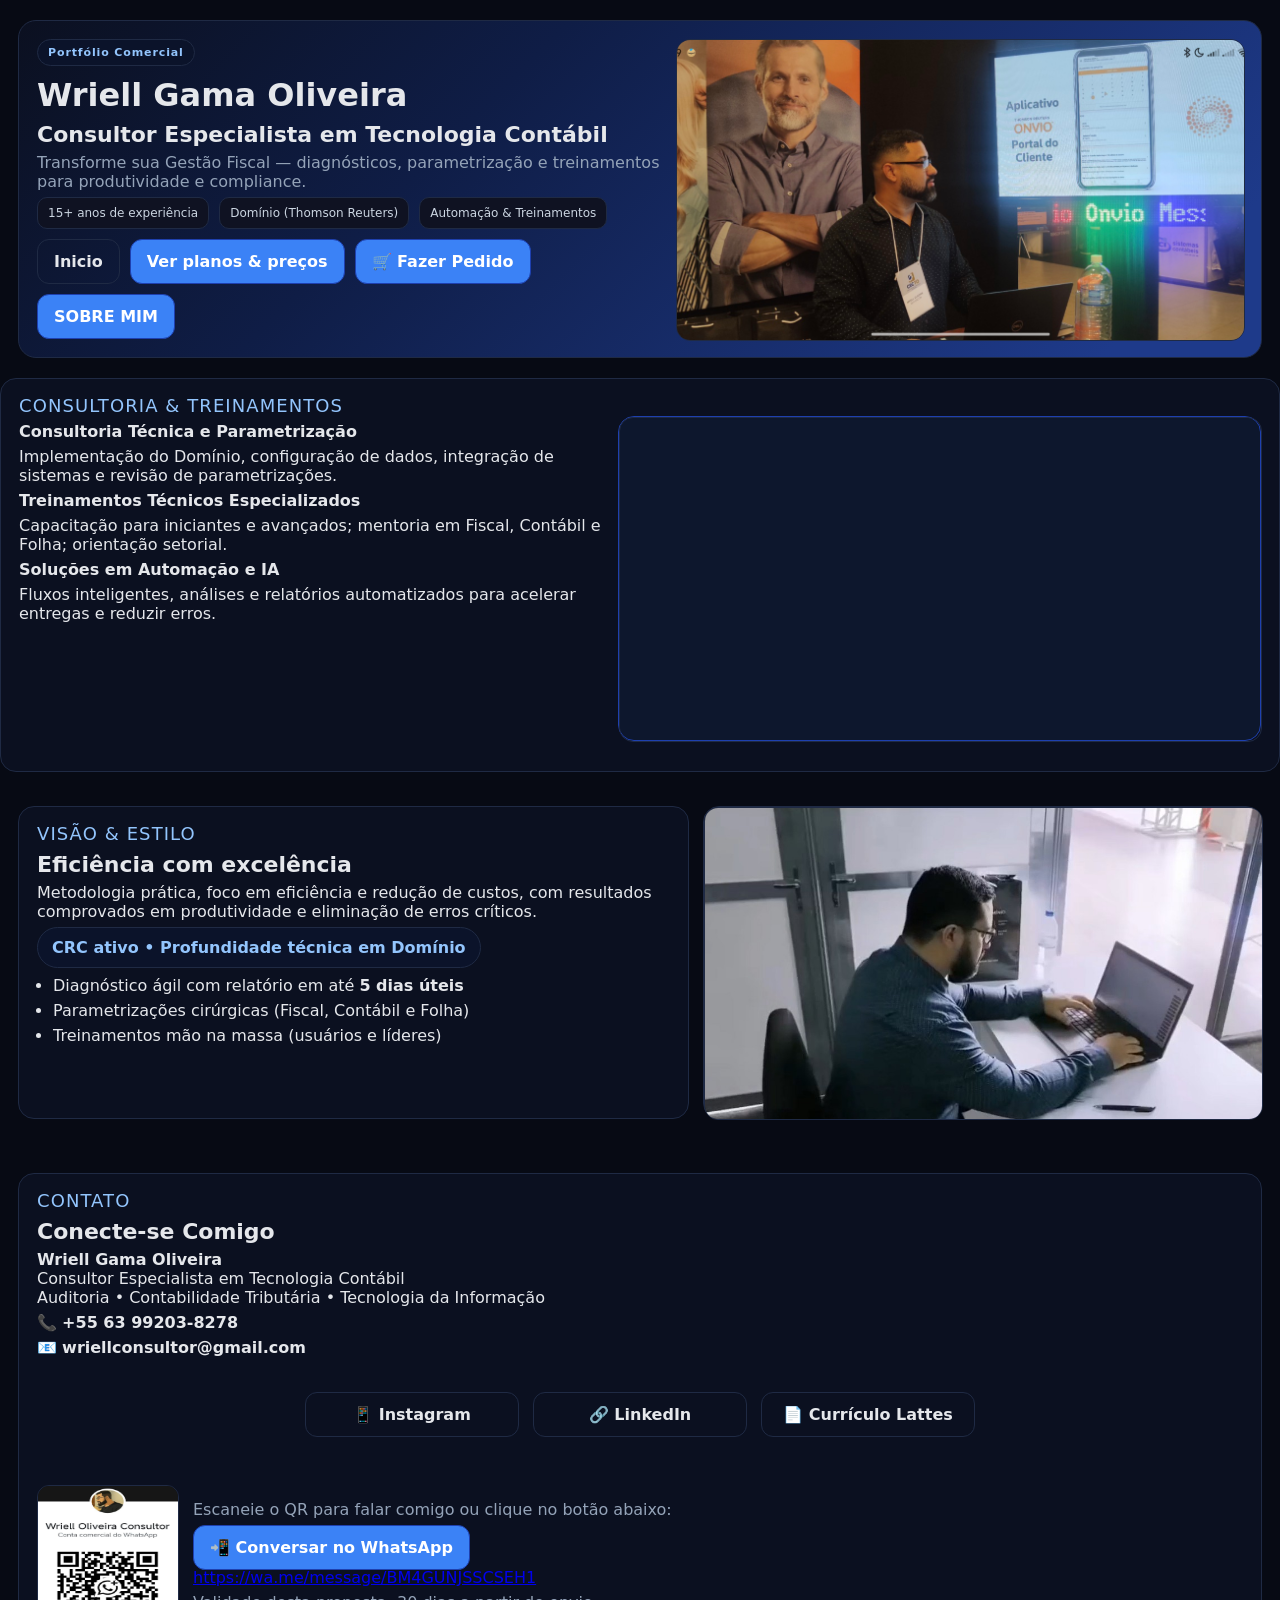
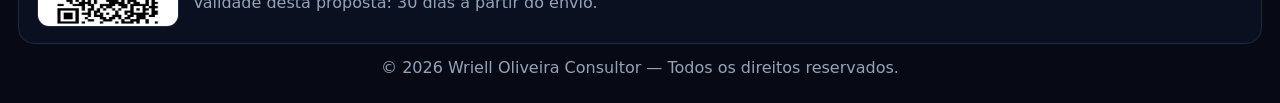
==== index.html @ 0820fe34 "Atualiza links oficiais e padroniza WhatsApp" ====
<!doctype html>
<html lang="pt-br">
<head>
<meta charset="utf-8">
<title>Portfólio Comercial — Wriell Gama Oliveira</title>
<meta name="viewport" content="width=device-width, initial-scale=1">
<style>
  /* ===== Paleta ===== */
  :root{
    --bg:#070a14;        /* fundo geral */
    --card:#0b1020;      /* cartões */
    --ink:#e5e7eb;       /* texto principal */
    --muted:#94a3b8;     /* texto suave */
    --brand:#3b82f6;     /* azul */
    --brand-2:#1e40af;   /* azul profundo */
    --accent:#22c55e;    /* verde */
    --line:#1f2a44;      /* bordas */
  }

  html,body{
    background: var(--bg);
    color: var(--ink);
    font-family: Inter, system-ui, -apple-system, "Segoe UI", Roboto, Arial, sans-serif;
    margin: 0;
  }
  .canvas{
    width: 100%;
    padding: 20px 18px;
    box-sizing: border-box;
  }
  .grid{
    display: grid;
    gap: 14px;
  }
  .grid-2{
    grid-template-columns: 1.2fr 1fr;
  }
  .card{
    background: var(--card);
    border: 1px solid var(--line);
    border-radius: 16px;
    padding: 16px 18px;
    margin-bottom: 14px;
  }
  .tag{
    display: inline-block;
    font-weight: 700;
    font-size: 11px;
    letter-spacing: .08em;
    color: #93c5fd;
    background: #0b132a;
    border: 1px solid var(--line);
    padding: 6px 10px;
    border-radius: 999px;
  }
  h1{font-size: 32px; margin: 10px 0 6px 0;}
  h2{font-size: 22px; margin: 8px 0 6px 0;}
  h3{font-size: 16px; margin: 6px 0 6px 0;}
  p{margin: 6px 0;}
  .muted{color: var(--muted)}
  .hero{
    display: grid;
    grid-template-columns: 1.1fr 1fr;
    gap: 16px;
    background: linear-gradient(135deg,#0b1020,#0f1d46 35%,#1e3a8a 90%);
    border: 1px solid var(--line);
    border-radius: 18px;
    padding: 18px;
  }
  .hero img{
    width: 100%;
    height: 100%;
    display: block;
    object-fit: cover;
    border-radius: 14px;
    border: 1px solid var(--line);
  }
  .list{margin: 8px 0 0 0; padding-left: 16px}
  .list li{margin: 6px 0}
  .pill{
    display:inline-block;border:1px solid var(--line);border-radius:999px;
    padding:10px 14px;background:#0b132a;color:#93c5fd;font-weight:700
  }
  .cta-row{
    display:flex;gap:10px;flex-wrap:wrap;margin-top:10px
  }
  .btn{
    display:inline-block;text-decoration:none;font-weight:700;border-radius:12px;
    padding:12px 16px;border:1px solid var(--line)
  }
  .btn-primary{background:var(--brand);color:#fff;border-color:var(--brand-2)}
  .btn-outline{background:transparent;color:var(--ink)}
  .kpi{
    display:flex;gap:10px;flex-wrap:wrap;margin-top:6px
  }
  .kpi .chip{
    border:1px solid var(--line);background:#0f1222;color:#cbd5e1;border-radius:10px;
    padding:8px 10px;font-size:12px
  }
  .photo{
    width:100%;height:100%;display:block;object-fit:cover;border-radius:14px;border:1px solid var(--line)
  }

  /* Tabela de preços */
  .table-wrap{overflow-x:auto;-webkit-overflow-scrolling:touch;margin-top:8px}
  table{border-collapse:collapse;width:100%;min-width:780px}
  thead th{
    background: var(--brand-2); color:#fff; text-align:left; padding:10px;
    border-bottom:1px solid var(--line)
  }
  tbody td{
    padding:10px;border-bottom:1px solid var(--line);background:#0f1222;color:var(--ink)
  }
  tbody tr:nth-child(even) td{background:#10162a}
  .ok{color:#22c55e;font-weight:700}
  .qr{
    display:flex;align-items:center;gap:14px;flex-wrap:wrap
  }
  .qr img{
    width:140px;height:140px;display:block;border-radius:12px;border:1px solid var(--line);background:#fff
  }
  .center{text-align:center}
  .right{text-align:right}
  .page-title{font-size:18px;margin:0 0 8px 0;color:#93c5fd;letter-spacing:.06em}
  
  /* Estilos para o vídeo */
  .video-container {
    position: relative;
    width: 100%;
    height: 100%;
    border-radius: 14px;
    overflow: hidden;
    border: 1px solid var(--line);
  }
  .video-container video {
    width: 100%;
    height: 100%;
    object-fit: cover;
    display: block;
  }
</style>
</head>
<body>

<!-- =================== PÁGINA 1 — CAPA =================== -->
<section class="canvas page">
  <div class="hero">
    <div>
      <span class="tag">Portfólio Comercial</span>
      <h1>Wriell Gama Oliveira</h1>
      <h2>Consultor Especialista em Tecnologia Contábil</h2>
      <p class="muted">Transforme sua Gestão Fiscal — diagnósticos, parametrização e treinamentos para produtividade e compliance.</p>
      <div class="kpi">
        <span class="chip">15+ anos de experiência</span>
        <span class="chip">Domínio (Thomson Reuters)</span>
        <span class="chip">Automação & Treinamentos</span>
      </div>
      <div class="cta-row">
        <a class="btn btn-outline" href="index.html">Inicio</a>
        <a class="btn btn-primary" href="planos.html">Ver planos & preços</a>
        <a class="btn btn-primary" href="https://wa.me/message/BM4GUNJSSCSEH1" target="_blank"   rel="noopener">  🛒 Fazer Pedido</a>
        <a class="btn btn-primary" href="SOBRE.html">SOBRE MIM</a>
      </div>
    </div>
    <div>
      <!-- Foto do evento no CRC -->
      <img class="photo" src="Imagens/FOTO-CRC.jpg" alt="Wriell no evento do CRC" loading="lazy">
    </div>
  </div>
</section>
  
<!-- =================== SEÇÃO 2 — SOBRE + CONSULTORIA =================== -->
  <div class="grid">
    <div class="card">
      <span class="page-title">CONSULTORIA & TREINAMENTOS</span>
      <div class="grid" style="grid-template-columns: 1fr 1.1fr; gap: 14px;">
        <div>
          <h3>Consultoria Técnica e Parametrização</h3>
          <p>Implementação do Domínio, configuração de dados, integração de sistemas e revisão de parametrizações.</p>
          <h3>Treinamentos Técnicos Especializados</h3>
          <p>Capacitação para iniciantes e avançados; mentoria em Fiscal, Contábil e Folha; orientação setorial.</p>
          <h3>Soluções em Automação e IA</h3>
          <p>Fluxos inteligentes, análises e relatórios automatizados para acelerar entregas e reduzir erros.</p>
        </div>
        <div class="card" style="padding:0;background:rgba(59,130,246,.06);border-color:var(--brand-2)">
          <!-- Substituindo imagem por vídeo -->
          <div class="video-container">
            <video autoplay muted loop playsinline>
              <source src="Imagens/VIDEO-EVENTO.mp4" type="video/mp4">
              Seu navegador não suporta a reprodução de vídeos.
            </video>
          </div>
        </div>
      </div>
    </div>
  </div>
</section>
<!-- =================== SEÇÃO 3 — VISÃO + PLANOS =================== -->
<section class="canvas" id="planos">
  <div class="grid grid-2">
    <div class="card">
      <span class="page-title">VISÃO & ESTILO</span>
      <h2>Eficiência com excelência</h2>
      <p>Metodologia prática, foco em eficiência e redução de custos, com resultados comprovados em produtividade e eliminação de erros críticos.</p>
      <div class="pill">CRC ativo • Profundidade técnica em Domínio</div>
      <ul class="list">
        <li>Diagnóstico ágil com relatório em até <strong>5 dias úteis</strong></li>
        <li>Parametrizações cirúrgicas (Fiscal, Contábil e Folha)</li>
        <li>Treinamentos mão na massa (usuários e líderes)</li>
      </ul>
    </div>
    <div class="card" style="padding:0">
      <!-- Foto na ponte -->
      <img class="photo" src="Imagens/FOTO-PONTE.jpg" alt="Wriell — visão e estilo" loading="lazy">
    </div>
  </div>
</section>
<!-- =================== SEÇÃO 4 — CONTATO =================== -->
<section class="canvas page">
  <div class="card no-break">
    <span class="page-title">CONTATO</span>
    <h2>Conecte-se Comigo</h2>

    <p><strong>Wriell Gama Oliveira</strong><br>
    Consultor Especialista em Tecnologia Contábil<br>
    Auditoria • Contabilidade Tributária • Tecnologia da Informação</p>

    <p>📞 <strong>+55 63 99203-8278</strong></p>
    <p>📧 <strong>wriellconsultor@gmail.com</strong></p>

    <br>

    <!-- LINKS LADO A LADO -->
    <div style="
      display: flex;
      gap: 14px;
      flex-wrap: wrap;
      justify-content: center;
      margin-top: 10px;
    ">

      <!-- Instagram -->
      <a href="https://www.instagram.com/wrielloliveira/" 
         target="_blank" 
         rel="noopener" 
         class="btn btn-outline"
         style="min-width: 180px; text-align:center;">
        📱 Instagram
      </a>

      <!-- LinkedIn -->
      <a href="https://www.linkedin.com/in/wrielloliveira/" 
         target="_blank" 
         rel="noopener" 
         class="btn btn-outline"
         style="min-width: 180px; text-align:center;">
        🔗 LinkedIn
      </a>

      <!-- Currículo Lattes -->
      <a href="https://buscatextual.cnpq.br/buscatextual/busca.do?metodo=buscar&textoBusca=Wriell+Gama+Oliveira" 
         target="_blank" 
         rel="noopener" 
         class="btn btn-outline"
         style="min-width: 180px; text-align:center;">
        📄 Currículo Lattes
      </a>

    </div>

    <br><br>

    <!-- QR + AÇÃO -->
    <div class="qr" style="margin-top:10px">
      <img src="Imagens/QR-WHATSAPP.jpg" alt="QR WhatsApp" loading="lazy">

      <div>
        <p class="muted">Escaneie o QR para falar comigo ou clique no botão abaixo:</p>

        <p>
          <a class="btn btn-primary" 
             href="https://wa.me/message/BM4GUNJSSCSEH1"
             target="_blank" 
             rel="noopener">📲 Conversar no WhatsApp</a>
        </p>

        <p style="margin-top:-8px;">
          <a href="https://wa.me/message/BM4GUNJSSCSEH1" 
             target="_blank" 
             rel="noopener">https://wa.me/message/BM4GUNJSSCSEH1</a>
        </p>

        <p class="muted" style="margin-top:6px;">
          Validade desta proposta: 30 dias a partir do envio.
        </p>
      </div>
    </div>
  </div>

  <p class="center muted" style="margin-top:12px;">
    © <script>document.write(new Date().getFullYear())</script> Wriell Oliveira Consultor — Todos os direitos reservados.
  </p>
</section>



</body>
</html>
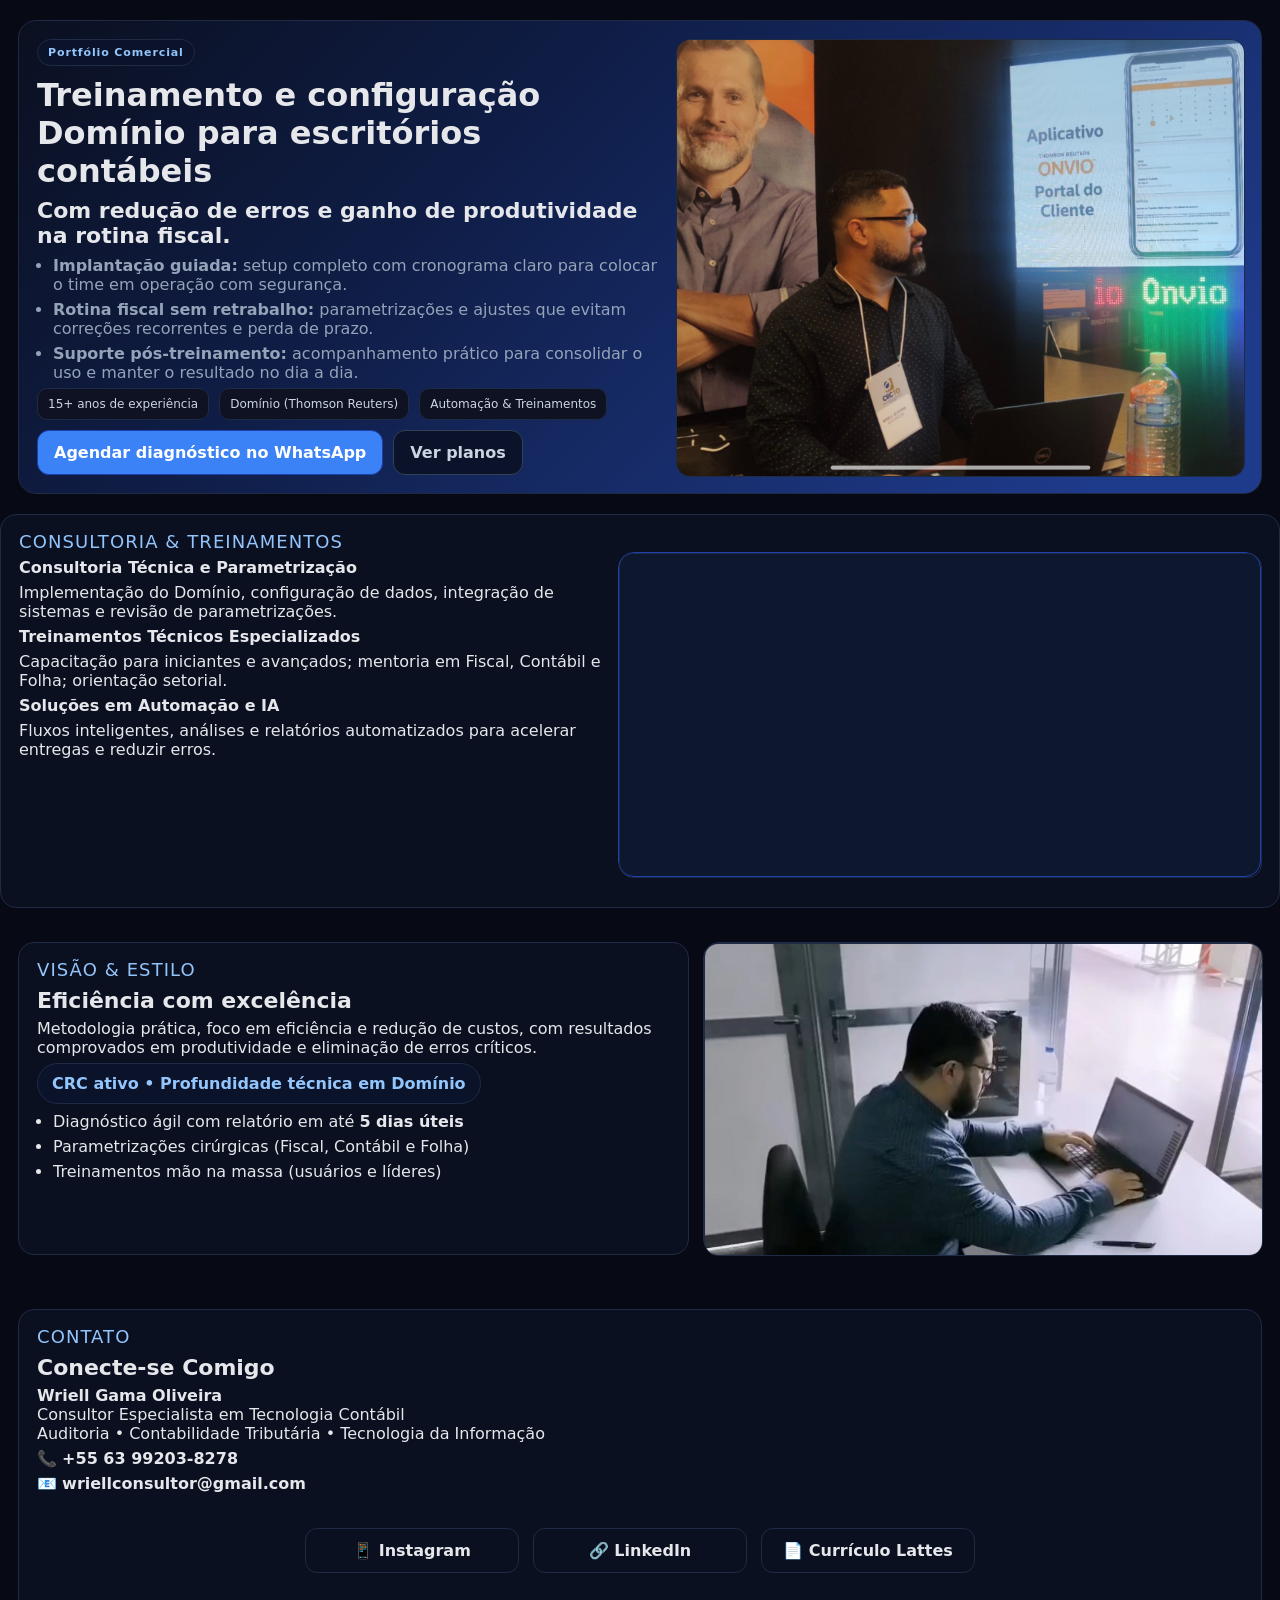
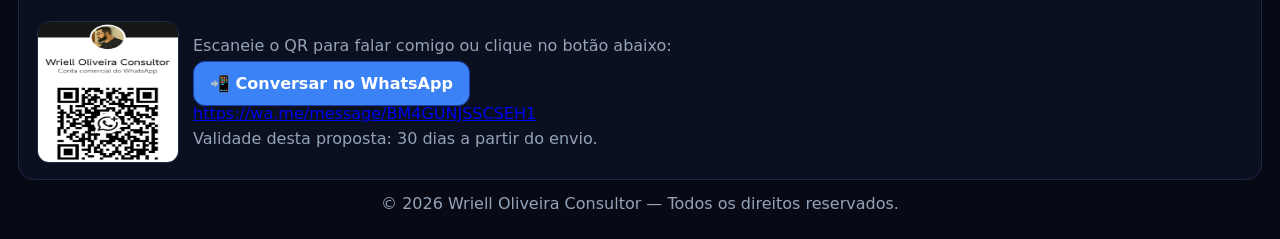
==== commit 087a86a4: "Atualiza hero com proposta de benefício e CTAs focados" ====
--- a/index.html
+++ b/index.html
@@ -90,6 +90,8 @@
   }
   .btn-primary{background:var(--brand);color:#fff;border-color:var(--brand-2)}
   .btn-outline{background:transparent;color:var(--ink)}
+  .btn-secondary{background:#0b132a;color:#cbd5e1;border-color:#334155}
+  .btn-secondary:hover{background:#111c3a}
   .kpi{
     display:flex;gap:10px;flex-wrap:wrap;margin-top:6px
   }
@@ -147,19 +149,21 @@
   <div class="hero">
     <div>
       <span class="tag">Portfólio Comercial</span>
-      <h1>Wriell Gama Oliveira</h1>
-      <h2>Consultor Especialista em Tecnologia Contábil</h2>
-      <p class="muted">Transforme sua Gestão Fiscal — diagnósticos, parametrização e treinamentos para produtividade e compliance.</p>
+      <h1>Treinamento e configuração Domínio para escritórios contábeis</h1>
+      <h2>Com redução de erros e ganho de produtividade na rotina fiscal.</h2>
+      <ul class="list muted">
+        <li><strong>Implantação guiada:</strong> setup completo com cronograma claro para colocar o time em operação com segurança.</li>
+        <li><strong>Rotina fiscal sem retrabalho:</strong> parametrizações e ajustes que evitam correções recorrentes e perda de prazo.</li>
+        <li><strong>Suporte pós-treinamento:</strong> acompanhamento prático para consolidar o uso e manter o resultado no dia a dia.</li>
+      </ul>
       <div class="kpi">
         <span class="chip">15+ anos de experiência</span>
         <span class="chip">Domínio (Thomson Reuters)</span>
         <span class="chip">Automação & Treinamentos</span>
       </div>
       <div class="cta-row">
-        <a class="btn btn-outline" href="index.html">Inicio</a>
-        <a class="btn btn-primary" href="planos.html">Ver planos & preços</a>
-        <a class="btn btn-primary" href="https://wa.me/message/BM4GUNJSSCSEH1" target="_blank"   rel="noopener">  🛒 Fazer Pedido</a>
-        <a class="btn btn-primary" href="SOBRE.html">SOBRE MIM</a>
+        <a class="btn btn-primary" href="https://wa.me/5563992038278" target="_blank" rel="noopener">Agendar diagnóstico no WhatsApp</a>
+        <a class="btn btn-secondary" href="planos.html">Ver planos</a>
       </div>
     </div>
     <div>
@@ -249,7 +253,7 @@
       </a>
 
       <!-- LinkedIn -->
-      <a href="https://www.linkedin.com/in/wrielloliveira/" 
+      <a href="https://linkedin.com/in/SEU_LINKEDIN" 
          target="_blank" 
          rel="noopener" 
          class="btn btn-outline"
@@ -258,7 +262,7 @@
       </a>
 
       <!-- Currículo Lattes -->
-      <a href="https://buscatextual.cnpq.br/buscatextual/busca.do?metodo=buscar&textoBusca=Wriell+Gama+Oliveira" 
+      <a href="https://lattes.cnpq.br/SEU_CODIGO" 
          target="_blank" 
          rel="noopener" 
          class="btn btn-outline"
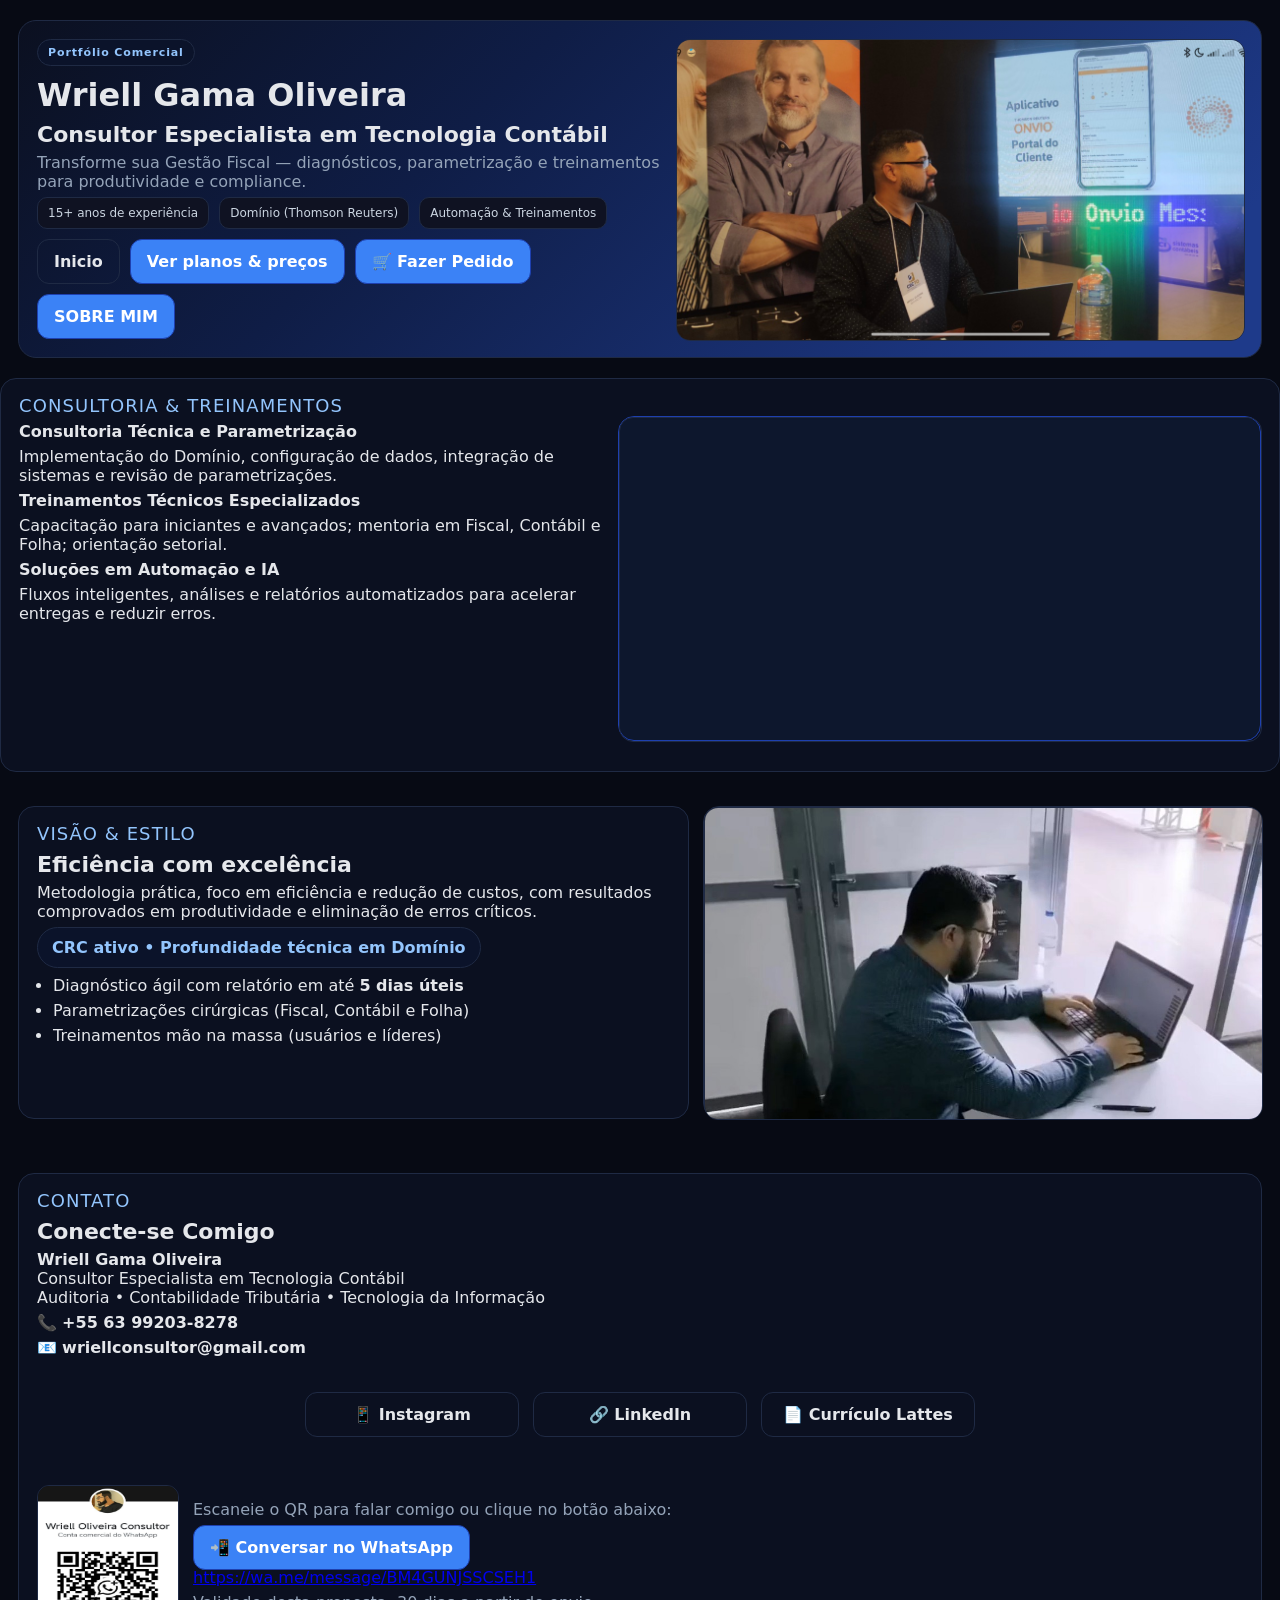
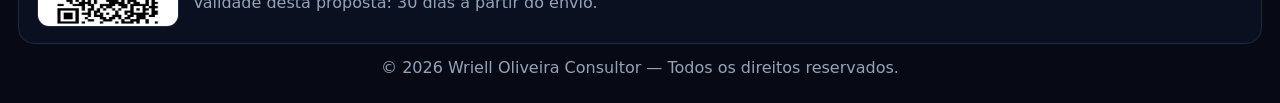
==== commit a6ba8a8b: "primeiro commit" ====
--- a/index.html
+++ b/index.html
@@ -90,8 +90,6 @@
   }
   .btn-primary{background:var(--brand);color:#fff;border-color:var(--brand-2)}
   .btn-outline{background:transparent;color:var(--ink)}
-  .btn-secondary{background:#0b132a;color:#cbd5e1;border-color:#334155}
-  .btn-secondary:hover{background:#111c3a}
   .kpi{
     display:flex;gap:10px;flex-wrap:wrap;margin-top:6px
   }
@@ -149,21 +147,19 @@
   <div class="hero">
     <div>
       <span class="tag">Portfólio Comercial</span>
-      <h1>Treinamento e configuração Domínio para escritórios contábeis</h1>
-      <h2>Com redução de erros e ganho de produtividade na rotina fiscal.</h2>
-      <ul class="list muted">
-        <li><strong>Implantação guiada:</strong> setup completo com cronograma claro para colocar o time em operação com segurança.</li>
-        <li><strong>Rotina fiscal sem retrabalho:</strong> parametrizações e ajustes que evitam correções recorrentes e perda de prazo.</li>
-        <li><strong>Suporte pós-treinamento:</strong> acompanhamento prático para consolidar o uso e manter o resultado no dia a dia.</li>
-      </ul>
+      <h1>Wriell Gama Oliveira</h1>
+      <h2>Consultor Especialista em Tecnologia Contábil</h2>
+      <p class="muted">Transforme sua Gestão Fiscal — diagnósticos, parametrização e treinamentos para produtividade e compliance.</p>
       <div class="kpi">
         <span class="chip">15+ anos de experiência</span>
         <span class="chip">Domínio (Thomson Reuters)</span>
         <span class="chip">Automação & Treinamentos</span>
       </div>
       <div class="cta-row">
-        <a class="btn btn-primary" href="https://wa.me/5563992038278" target="_blank" rel="noopener">Agendar diagnóstico no WhatsApp</a>
-        <a class="btn btn-secondary" href="planos.html">Ver planos</a>
+        <a class="btn btn-outline" href="index.html">Inicio</a>
+        <a class="btn btn-primary" href="planos.html">Ver planos & preços</a>
+        <a class="btn btn-primary" href="https://wa.me/p/4003975136338132/556392038278" target="_blank"   rel="noopener">  🛒 Fazer Pedido</a>
+        <a class="btn btn-primary" href="SOBRE.html">SOBRE MIM</a>
       </div>
     </div>
     <div>
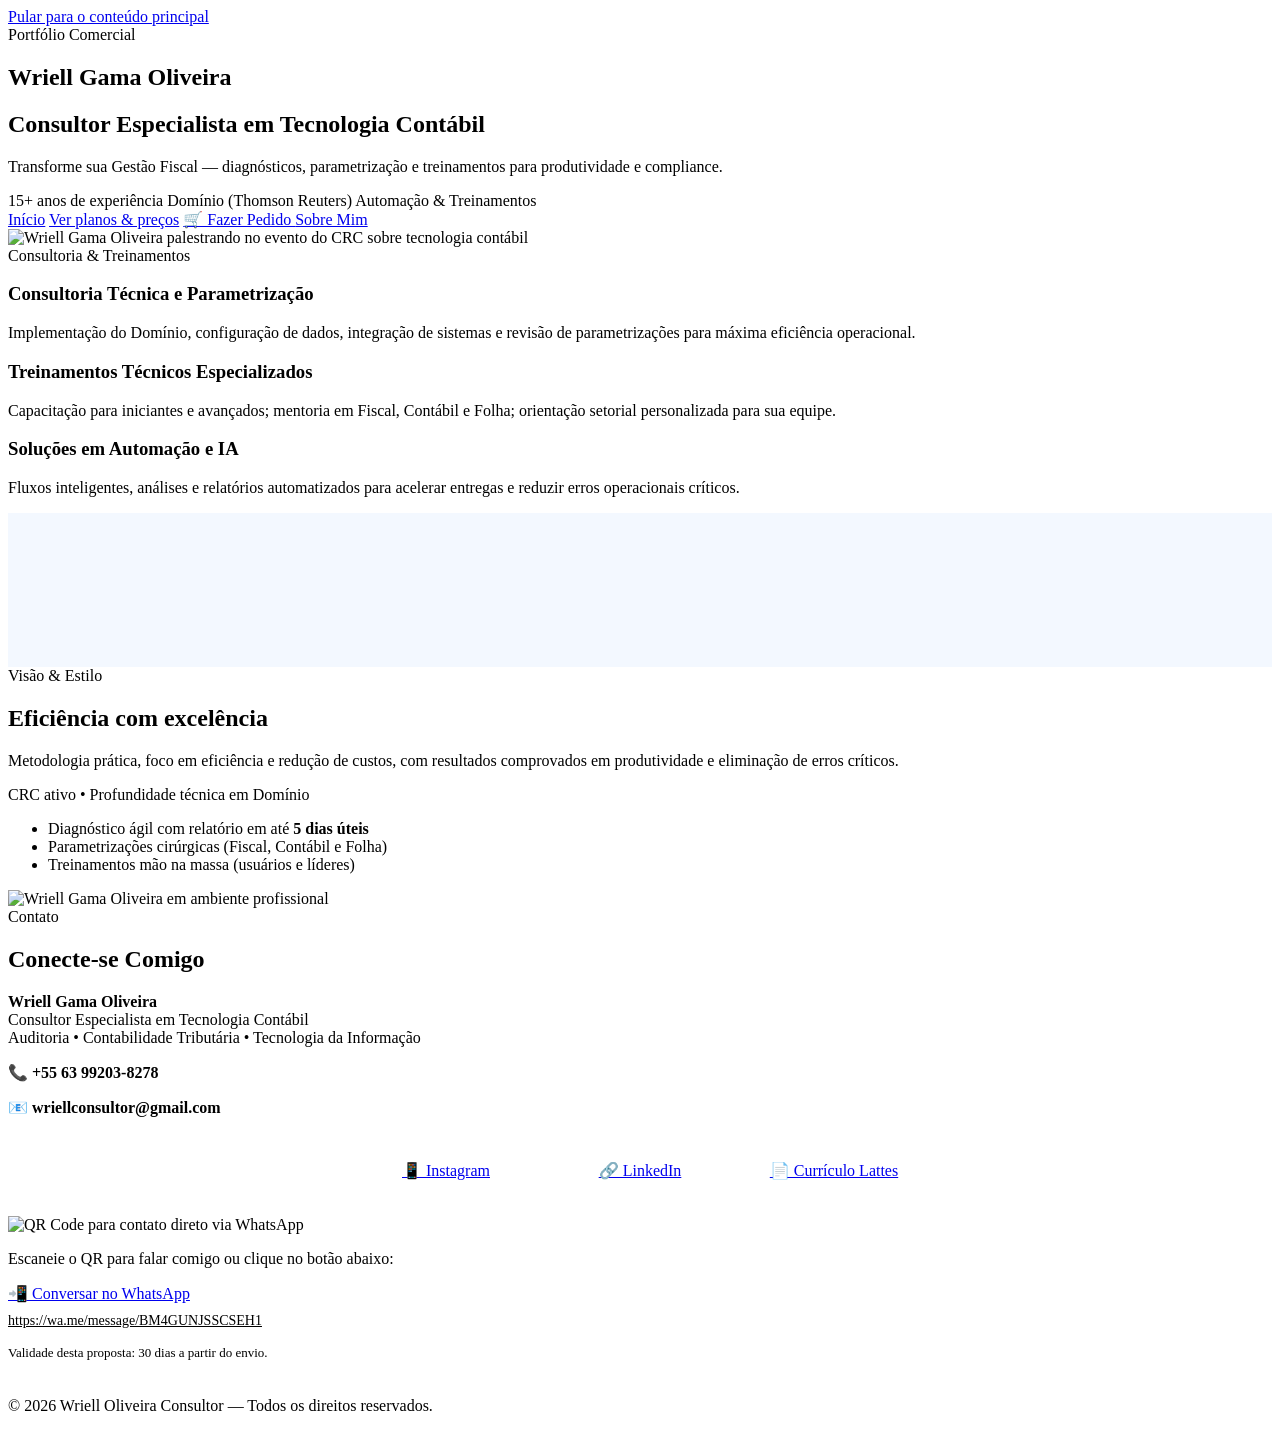
==== commit 3027067b: "Add files via upload" ====
--- a/index.html
+++ b/index.html
@@ -1,308 +1,248 @@
-<!doctype html>
-<html lang="pt-br">
+<!DOCTYPE html>
+<html lang="pt-BR">
 <head>
-<meta charset="utf-8">
-<title>Portfólio Comercial — Wriell Gama Oliveira</title>
-<meta name="viewport" content="width=device-width, initial-scale=1">
-<style>
-  /* ===== Paleta ===== */
-  :root{
-    --bg:#070a14;        /* fundo geral */
-    --card:#0b1020;      /* cartões */
-    --ink:#e5e7eb;       /* texto principal */
-    --muted:#94a3b8;     /* texto suave */
-    --brand:#3b82f6;     /* azul */
-    --brand-2:#1e40af;   /* azul profundo */
-    --accent:#22c55e;    /* verde */
-    --line:#1f2a44;      /* bordas */
+  <!-- Meta Tags Essenciais -->
+  <meta charset="UTF-8">
+  <meta name="viewport" content="width=device-width, initial-scale=1.0">
+  <meta http-equiv="X-UA-Compatible" content="IE=edge">
+  
+  <!-- SEO Meta Tags -->
+  <title>Wriell Gama Oliveira | Consultor Especialista em Tecnologia Contábil</title>
+  <meta name="description" content="Consultor especialista em Domínio Sistemas com 15+ anos de experiência. Parametrização, treinamentos e automação para escritórios contábeis. Transforme sua gestão fiscal com diagnósticos, integração e compliance.">
+  <meta name="keywords" content="consultor contábil, domínio sistemas, thomson reuters, parametrização fiscal, treinamento contábil, automação contábil, consultoria fiscal, tecnologia contábil, sped, ecf, ecd">
+  <meta name="author" content="Wriell Gama Oliveira">
+  <meta name="robots" content="index, follow">
+  <link rel="canonical" href="https://wrielloliveira.github.io/">
+  
+  <!-- Open Graph / Facebook -->
+  <meta property="og:type" content="website">
+  <meta property="og:url" content="https://wrielloliveira.github.io/">
+  <meta property="og:title" content="Wriell Gama Oliveira | Consultor Especialista em Tecnologia Contábil">
+  <meta property="og:description" content="Transforme sua Gestão Fiscal com 15+ anos de experiência em Domínio Sistemas, parametrização e treinamentos especializados.">
+  <meta property="og:image" content="imagens/FOTO-CRC.jpg">
+  <meta property="og:locale" content="pt_BR">
+  
+  <!-- Twitter Card -->
+  <meta name="twitter:card" content="summary_large_image">
+  <meta name="twitter:url" content="https://wrielloliveira.github.io/">
+  <meta name="twitter:title" content="Wriell Gama Oliveira | Consultor Tecnologia Contábil">
+  <meta name="twitter:description" content="Consultor especialista em Domínio Sistemas com 15+ anos de experiência">
+  <meta name="twitter:image" content="imagens/FOTO-CRC.jpg">
+  
+  <!-- Favicon (adicionar depois) -->
+  <!-- <link rel="icon" type="image/png" href="favicon.png"> -->
+  
+  <!-- Preconnect para fontes -->
+  <link rel="preconnect" href="https://fonts.googleapis.com">
+  <link rel="preconnect" href="https://fonts.gstatic.com" crossorigin>
+  
+  <!-- Stylesheet -->
+  <link rel="stylesheet" href="css/style.css">
+  
+  <!-- JSON-LD Structured Data -->
+  <script type="application/ld+json">
+  {
+    "@context": "https://schema.org",
+    "@type": "ProfessionalService",
+    "name": "Wriell Gama Oliveira - Consultoria Contábil",
+    "description": "Consultor Especialista em Tecnologia Contábil e Domínio Sistemas",
+    "url": "https://wrielloliveira.github.io/",
+    "telephone": "+55-63-99203-8278",
+    "email": "wriellconsultor@gmail.com",
+    "address": {
+      "@type": "PostalAddress",
+      "addressCountry": "BR"
+    },
+    "priceRange": "R$ 180 - R$ 250 por hora",
+    "areaServed": "Brasil",
+    "serviceType": ["Consultoria Contábil", "Treinamento Domínio Sistemas", "Automação Fiscal"],
+    "founder": {
+      "@type": "Person",
+      "name": "Wriell Gama Oliveira",
+      "jobTitle": "Consultor Especialista em Tecnologia Contábil"
+    }
   }
-
-  html,body{
-    background: var(--bg);
-    color: var(--ink);
-    font-family: Inter, system-ui, -apple-system, "Segoe UI", Roboto, Arial, sans-serif;
-    margin: 0;
-  }
-  .canvas{
-    width: 100%;
-    padding: 20px 18px;
-    box-sizing: border-box;
-  }
-  .grid{
-    display: grid;
-    gap: 14px;
-  }
-  .grid-2{
-    grid-template-columns: 1.2fr 1fr;
-  }
-  .card{
-    background: var(--card);
-    border: 1px solid var(--line);
-    border-radius: 16px;
-    padding: 16px 18px;
-    margin-bottom: 14px;
-  }
-  .tag{
-    display: inline-block;
-    font-weight: 700;
-    font-size: 11px;
-    letter-spacing: .08em;
-    color: #93c5fd;
-    background: #0b132a;
-    border: 1px solid var(--line);
-    padding: 6px 10px;
-    border-radius: 999px;
-  }
-  h1{font-size: 32px; margin: 10px 0 6px 0;}
-  h2{font-size: 22px; margin: 8px 0 6px 0;}
-  h3{font-size: 16px; margin: 6px 0 6px 0;}
-  p{margin: 6px 0;}
-  .muted{color: var(--muted)}
-  .hero{
-    display: grid;
-    grid-template-columns: 1.1fr 1fr;
-    gap: 16px;
-    background: linear-gradient(135deg,#0b1020,#0f1d46 35%,#1e3a8a 90%);
-    border: 1px solid var(--line);
-    border-radius: 18px;
-    padding: 18px;
-  }
-  .hero img{
-    width: 100%;
-    height: 100%;
-    display: block;
-    object-fit: cover;
-    border-radius: 14px;
-    border: 1px solid var(--line);
-  }
-  .list{margin: 8px 0 0 0; padding-left: 16px}
-  .list li{margin: 6px 0}
-  .pill{
-    display:inline-block;border:1px solid var(--line);border-radius:999px;
-    padding:10px 14px;background:#0b132a;color:#93c5fd;font-weight:700
-  }
-  .cta-row{
-    display:flex;gap:10px;flex-wrap:wrap;margin-top:10px
-  }
-  .btn{
-    display:inline-block;text-decoration:none;font-weight:700;border-radius:12px;
-    padding:12px 16px;border:1px solid var(--line)
-  }
-  .btn-primary{background:var(--brand);color:#fff;border-color:var(--brand-2)}
-  .btn-outline{background:transparent;color:var(--ink)}
-  .kpi{
-    display:flex;gap:10px;flex-wrap:wrap;margin-top:6px
-  }
-  .kpi .chip{
-    border:1px solid var(--line);background:#0f1222;color:#cbd5e1;border-radius:10px;
-    padding:8px 10px;font-size:12px
-  }
-  .photo{
-    width:100%;height:100%;display:block;object-fit:cover;border-radius:14px;border:1px solid var(--line)
-  }
-
-  /* Tabela de preços */
-  .table-wrap{overflow-x:auto;-webkit-overflow-scrolling:touch;margin-top:8px}
-  table{border-collapse:collapse;width:100%;min-width:780px}
-  thead th{
-    background: var(--brand-2); color:#fff; text-align:left; padding:10px;
-    border-bottom:1px solid var(--line)
-  }
-  tbody td{
-    padding:10px;border-bottom:1px solid var(--line);background:#0f1222;color:var(--ink)
-  }
-  tbody tr:nth-child(even) td{background:#10162a}
-  .ok{color:#22c55e;font-weight:700}
-  .qr{
-    display:flex;align-items:center;gap:14px;flex-wrap:wrap
-  }
-  .qr img{
-    width:140px;height:140px;display:block;border-radius:12px;border:1px solid var(--line);background:#fff
-  }
-  .center{text-align:center}
-  .right{text-align:right}
-  .page-title{font-size:18px;margin:0 0 8px 0;color:#93c5fd;letter-spacing:.06em}
-  
-  /* Estilos para o vídeo */
-  .video-container {
-    position: relative;
-    width: 100%;
-    height: 100%;
-    border-radius: 14px;
-    overflow: hidden;
-    border: 1px solid var(--line);
-  }
-  .video-container video {
-    width: 100%;
-    height: 100%;
-    object-fit: cover;
-    display: block;
-  }
-</style>
+  </script>
 </head>
 <body>
-
-<!-- =================== PÁGINA 1 — CAPA =================== -->
-<section class="canvas page">
-  <div class="hero">
-    <div>
-      <span class="tag">Portfólio Comercial</span>
-      <h1>Wriell Gama Oliveira</h1>
-      <h2>Consultor Especialista em Tecnologia Contábil</h2>
-      <p class="muted">Transforme sua Gestão Fiscal — diagnósticos, parametrização e treinamentos para produtividade e compliance.</p>
-      <div class="kpi">
-        <span class="chip">15+ anos de experiência</span>
-        <span class="chip">Domínio (Thomson Reuters)</span>
-        <span class="chip">Automação & Treinamentos</span>
-      </div>
-      <div class="cta-row">
-        <a class="btn btn-outline" href="index.html">Inicio</a>
-        <a class="btn btn-primary" href="planos.html">Ver planos & preços</a>
-        <a class="btn btn-primary" href="https://wa.me/p/4003975136338132/556392038278" target="_blank"   rel="noopener">  🛒 Fazer Pedido</a>
-        <a class="btn btn-primary" href="SOBRE.html">SOBRE MIM</a>
+  <!-- Skip to main content - Acessibilidade -->
+  <a href="#main-content" class="skip-to-content">Pular para o conteúdo principal</a>
+  
+  <!-- ==== SEÇÃO HERO - APRESENTAÇÃO ==== -->
+  <section class="canvas" aria-label="Apresentação principal">
+    <div class="hero">
+      <div>
+        <span class="tag" role="text">Portfólio Comercial</span>
+        <h1>Wriell Gama Oliveira</h1>
+        <h2>Consultor Especialista em Tecnologia Contábil</h2>
+        <p class="muted">Transforme sua Gestão Fiscal — diagnósticos, parametrização e treinamentos para produtividade e compliance.</p>
+        
+        <div class="kpi" role="list" aria-label="Destaques profissionais">
+          <span class="chip" role="listitem">15+ anos de experiência</span>
+          <span class="chip" role="listitem">Domínio (Thomson Reuters)</span>
+          <span class="chip" role="listitem">Automação & Treinamentos</span>
+        </div>
+        
+        <nav class="cta-row" aria-label="Navegação principal">
+          <a class="btn btn-outline" href="index.html" aria-current="page">Início</a>
+          <a class="btn btn-primary" href="planos.html">Ver planos & preços</a>
+          <a class="btn btn-primary" href="https://wa.me/p/4003975136338132/556392038278" 
+             target="_blank" rel="noopener noreferrer" aria-label="Fazer pedido pelo WhatsApp">
+            🛒 Fazer Pedido
+          </a>
+          <a class="btn btn-primary" href="SOBRE.html">Sobre Mim</a>
+        </nav>
+      </div>
+      
+      <div>
+        <img class="photo" src="imagens/FOTO-CRC.jpg" 
+             alt="Wriell Gama Oliveira palestrando no evento do CRC sobre tecnologia contábil" 
+             loading="eager" width="600" height="400">
       </div>
     </div>
-    <div>
-      <!-- Foto do evento no CRC -->
-      <img class="photo" src="Imagens/FOTO-CRC.jpg" alt="Wriell no evento do CRC" loading="lazy">
-    </div>
-  </div>
-</section>
-  
-<!-- =================== SEÇÃO 2 — SOBRE + CONSULTORIA =================== -->
-  <div class="grid">
-    <div class="card">
-      <span class="page-title">CONSULTORIA & TREINAMENTOS</span>
-      <div class="grid" style="grid-template-columns: 1fr 1.1fr; gap: 14px;">
+  </section>
+  
+  <!-- ==== SEÇÃO CONSULTORIA & TREINAMENTOS ==== -->
+  <main id="main-content" class="canvas" role="main">
+    <article class="card" aria-labelledby="consultoria-title">
+      <span class="page-title" id="consultoria-title">Consultoria & Treinamentos</span>
+      
+      <div class="grid" style="grid-template-columns: 1fr 1.1fr; gap: 16px;">
         <div>
           <h3>Consultoria Técnica e Parametrização</h3>
-          <p>Implementação do Domínio, configuração de dados, integração de sistemas e revisão de parametrizações.</p>
+          <p>Implementação do Domínio, configuração de dados, integração de sistemas e revisão de parametrizações para máxima eficiência operacional.</p>
+          
           <h3>Treinamentos Técnicos Especializados</h3>
-          <p>Capacitação para iniciantes e avançados; mentoria em Fiscal, Contábil e Folha; orientação setorial.</p>
+          <p>Capacitação para iniciantes e avançados; mentoria em Fiscal, Contábil e Folha; orientação setorial personalizada para sua equipe.</p>
+          
           <h3>Soluções em Automação e IA</h3>
-          <p>Fluxos inteligentes, análises e relatórios automatizados para acelerar entregas e reduzir erros.</p>
-        </div>
-        <div class="card" style="padding:0;background:rgba(59,130,246,.06);border-color:var(--brand-2)">
-          <!-- Substituindo imagem por vídeo -->
+          <p>Fluxos inteligentes, análises e relatórios automatizados para acelerar entregas e reduzir erros operacionais críticos.</p>
+        </div>
+        
+        <div class="card" style="padding:0; background:rgba(59,130,246,.06); border-color:var(--brand-2);">
           <div class="video-container">
-            <video autoplay muted loop playsinline>
-              <source src="Imagens/VIDEO-EVENTO.mp4" type="video/mp4">
-              Seu navegador não suporta a reprodução de vídeos.
+            <video autoplay muted loop playsinline aria-label="Vídeo de Wriell em evento profissional">
+              <source src="imagens/VIDEO-EVENTO.mp4" type="video/mp4">
+              Seu navegador não suporta a reprodução de vídeos HTML5.
             </video>
           </div>
         </div>
       </div>
+    </article>
+  </main>
+  
+  <!-- ==== SEÇÃO VISÃO & ESTILO ==== -->
+  <section class="canvas" aria-labelledby="visao-title">
+    <div class="grid grid-2">
+      <article class="card">
+        <span class="page-title" id="visao-title">Visão & Estilo</span>
+        <h2>Eficiência com excelência</h2>
+        <p>Metodologia prática, foco em eficiência e redução de custos, com resultados comprovados em produtividade e eliminação de erros críticos.</p>
+        
+        <div class="pill" role="text">CRC ativo • Profundidade técnica em Domínio</div>
+        
+        <ul class="list" role="list">
+          <li>Diagnóstico ágil com relatório em até <strong>5 dias úteis</strong></li>
+          <li>Parametrizações cirúrgicas (Fiscal, Contábil e Folha)</li>
+          <li>Treinamentos mão na massa (usuários e líderes)</li>
+        </ul>
+      </article>
+      
+      <div class="card" style="padding:0;">
+        <img class="photo" src="imagens/FOTO-PONTE.jpg" 
+             alt="Wriell Gama Oliveira em ambiente profissional" 
+             loading="lazy" width="500" height="600">
+      </div>
     </div>
-  </div>
-</section>
-<!-- =================== SEÇÃO 3 — VISÃO + PLANOS =================== -->
-<section class="canvas" id="planos">
-  <div class="grid grid-2">
-    <div class="card">
-      <span class="page-title">VISÃO & ESTILO</span>
-      <h2>Eficiência com excelência</h2>
-      <p>Metodologia prática, foco em eficiência e redução de custos, com resultados comprovados em produtividade e eliminação de erros críticos.</p>
-      <div class="pill">CRC ativo • Profundidade técnica em Domínio</div>
-      <ul class="list">
-        <li>Diagnóstico ágil com relatório em até <strong>5 dias úteis</strong></li>
-        <li>Parametrizações cirúrgicas (Fiscal, Contábil e Folha)</li>
-        <li>Treinamentos mão na massa (usuários e líderes)</li>
-      </ul>
-    </div>
-    <div class="card" style="padding:0">
-      <!-- Foto na ponte -->
-      <img class="photo" src="Imagens/FOTO-PONTE.jpg" alt="Wriell — visão e estilo" loading="lazy">
-    </div>
-  </div>
-</section>
-<!-- =================== SEÇÃO 4 — CONTATO =================== -->
-<section class="canvas page">
-  <div class="card no-break">
-    <span class="page-title">CONTATO</span>
-    <h2>Conecte-se Comigo</h2>
-
-    <p><strong>Wriell Gama Oliveira</strong><br>
-    Consultor Especialista em Tecnologia Contábil<br>
-    Auditoria • Contabilidade Tributária • Tecnologia da Informação</p>
-
-    <p>📞 <strong>+55 63 99203-8278</strong></p>
-    <p>📧 <strong>wriellconsultor@gmail.com</strong></p>
-
-    <br>
-
-    <!-- LINKS LADO A LADO -->
-    <div style="
-      display: flex;
-      gap: 14px;
-      flex-wrap: wrap;
-      justify-content: center;
-      margin-top: 10px;
-    ">
-
-      <!-- Instagram -->
-      <a href="https://www.instagram.com/wrielloliveira/" 
-         target="_blank" 
-         rel="noopener" 
-         class="btn btn-outline"
-         style="min-width: 180px; text-align:center;">
-        📱 Instagram
-      </a>
-
-      <!-- LinkedIn -->
-      <a href="https://linkedin.com/in/SEU_LINKEDIN" 
-         target="_blank" 
-         rel="noopener" 
-         class="btn btn-outline"
-         style="min-width: 180px; text-align:center;">
-        🔗 LinkedIn
-      </a>
-
-      <!-- Currículo Lattes -->
-      <a href="https://lattes.cnpq.br/SEU_CODIGO" 
-         target="_blank" 
-         rel="noopener" 
-         class="btn btn-outline"
-         style="min-width: 180px; text-align:center;">
-        📄 Currículo Lattes
-      </a>
-
-    </div>
-
-    <br><br>
-
-    <!-- QR + AÇÃO -->
-    <div class="qr" style="margin-top:10px">
-      <img src="Imagens/QR-WHATSAPP.jpg" alt="QR WhatsApp" loading="lazy">
-
-      <div>
-        <p class="muted">Escaneie o QR para falar comigo ou clique no botão abaixo:</p>
-
-        <p>
-          <a class="btn btn-primary" 
-             href="https://wa.me/message/BM4GUNJSSCSEH1"
-             target="_blank" 
-             rel="noopener">📲 Conversar no WhatsApp</a>
-        </p>
-
-        <p style="margin-top:-8px;">
-          <a href="https://wa.me/message/BM4GUNJSSCSEH1" 
-             target="_blank" 
-             rel="noopener">https://wa.me/message/BM4GUNJSSCSEH1</a>
-        </p>
-
-        <p class="muted" style="margin-top:6px;">
-          Validade desta proposta: 30 dias a partir do envio.
-        </p>
-      </div>
-    </div>
-  </div>
-
-  <p class="center muted" style="margin-top:12px;">
-    © <script>document.write(new Date().getFullYear())</script> Wriell Oliveira Consultor — Todos os direitos reservados.
-  </p>
-</section>
-
-
-
+  </section>
+  
+  <!-- ==== SEÇÃO CONTATO ==== -->
+  <section class="canvas" aria-labelledby="contato-title">
+    <article class="card">
+      <span class="page-title" id="contato-title">Contato</span>
+      <h2>Conecte-se Comigo</h2>
+
+      <address style="font-style: normal;">
+        <p><strong>Wriell Gama Oliveira</strong><br>
+        Consultor Especialista em Tecnologia Contábil<br>
+        Auditoria • Contabilidade Tributária • Tecnologia da Informação</p>
+
+        <p>📞 <strong><a href="tel:+556392038278" style="color: var(--ink); text-decoration: none;">+55 63 99203-8278</a></strong></p>
+        <p>📧 <strong><a href="mailto:wriellconsultor@gmail.com" style="color: var(--ink); text-decoration: none;">wriellconsultor@gmail.com</a></strong></p>
+      </address>
+
+      <br>
+
+      <!-- REDES SOCIAIS -->
+      <nav aria-label="Redes sociais" style="display: flex; gap: 14px; flex-wrap: wrap; justify-content: center; margin-top: 10px;">
+        <a href="https://www.instagram.com/wrielloliveira/" 
+           target="_blank" rel="noopener noreferrer" 
+           class="btn btn-outline"
+           style="min-width: 180px; text-align:center;"
+           aria-label="Visite meu perfil no Instagram">
+          📱 Instagram
+        </a>
+
+        <a href="https://linkedin.com/in/wriell-oliveira" 
+           target="_blank" rel="noopener noreferrer" 
+           class="btn btn-outline"
+           style="min-width: 180px; text-align:center;"
+           aria-label="Visite meu perfil no LinkedIn">
+          🔗 LinkedIn
+        </a>
+
+        <a href="http://lattes.cnpq.br/" 
+           target="_blank" rel="noopener noreferrer" 
+           class="btn btn-outline"
+           style="min-width: 180px; text-align:center;"
+           aria-label="Acesse meu Currículo Lattes">
+          📄 Currículo Lattes
+        </a>
+      </nav>
+
+      <br><br>
+
+      <!-- QR CODE WHATSAPP -->
+      <div class="qr">
+        <img src="imagens/QR-WHATSAPP.jpg" alt="QR Code para contato direto via WhatsApp" 
+             loading="lazy" width="160" height="160">
+
+        <div>
+          <p class="muted">Escaneie o QR para falar comigo ou clique no botão abaixo:</p>
+
+          <p>
+            <a class="btn btn-primary" 
+               href="https://wa.me/message/BM4GUNJSSCSEH1"
+               target="_blank" rel="noopener noreferrer"
+               aria-label="Iniciar conversa no WhatsApp">
+              📲 Conversar no WhatsApp
+            </a>
+          </p>
+
+          <p style="margin-top:-8px;">
+            <a href="https://wa.me/message/BM4GUNJSSCSEH1" 
+               target="_blank" rel="noopener noreferrer"
+               style="color: var(--muted); font-size: 14px;">
+              https://wa.me/message/BM4GUNJSSCSEH1
+            </a>
+          </p>
+
+          <p class="muted" style="margin-top:6px; font-size: 13px;">
+            Validade desta proposta: 30 dias a partir do envio.
+          </p>
+        </div>
+      </div>
+    </article>
+
+    <!-- FOOTER -->
+    <footer class="center muted" style="margin-top:16px; padding: 20px 0; border-top: 1px solid var(--line);" role="contentinfo">
+      <p style="margin: 0;">
+        © <span class="current-year">2026</span> Wriell Oliveira Consultor — Todos os direitos reservados.
+      </p>
+    </footer>
+  </section>
+
+  <!-- JavaScript -->
+  <script src="js/main.js" defer></script>
 </body>
-</html>
+</html>
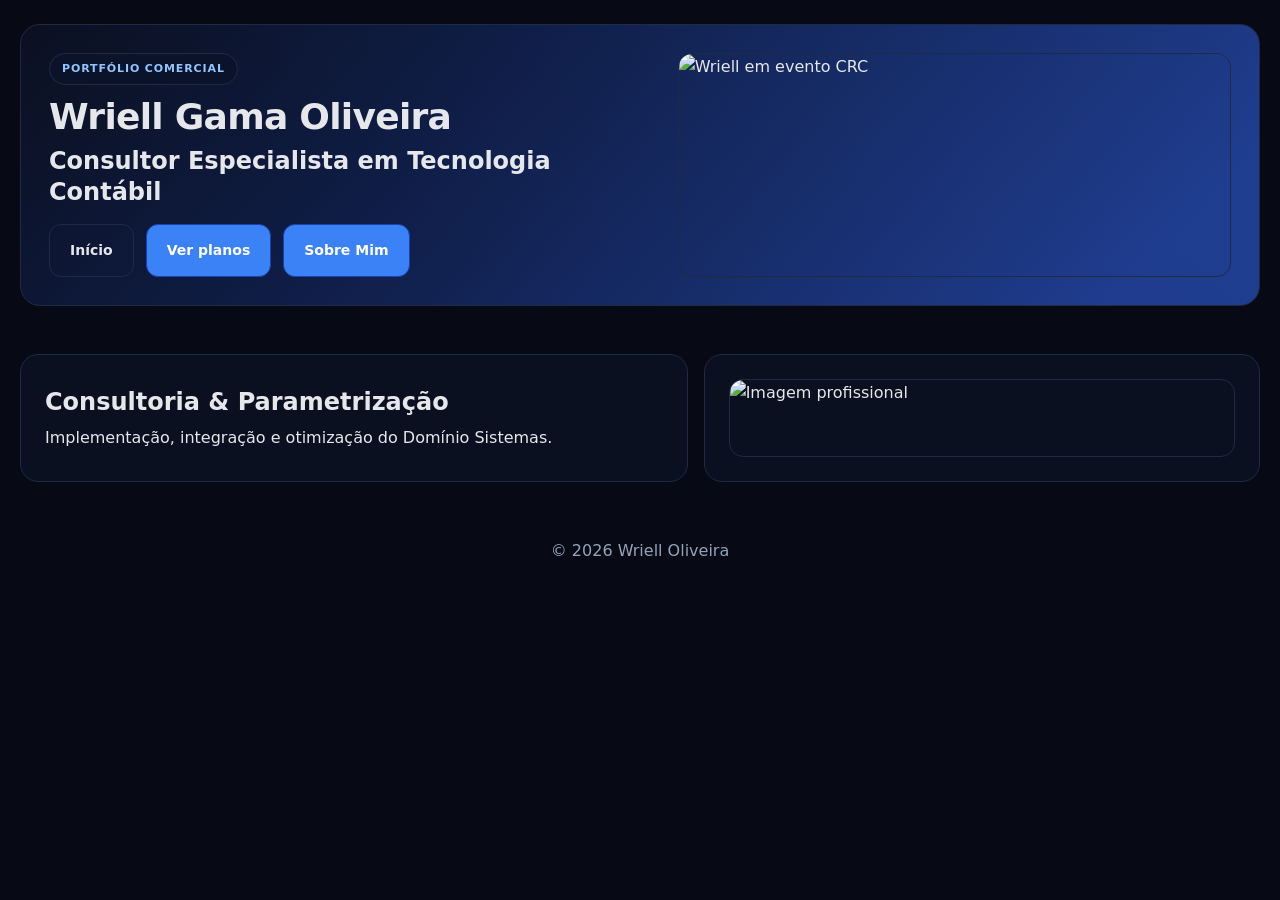
==== commit 54f16155: "Update index.html" ====
--- a/index.html
+++ b/index.html
@@ -1,248 +1,63 @@
 <!DOCTYPE html>
 <html lang="pt-BR">
 <head>
-  <!-- Meta Tags Essenciais -->
-  <meta charset="UTF-8">
-  <meta name="viewport" content="width=device-width, initial-scale=1.0">
-  <meta http-equiv="X-UA-Compatible" content="IE=edge">
-  
-  <!-- SEO Meta Tags -->
-  <title>Wriell Gama Oliveira | Consultor Especialista em Tecnologia Contábil</title>
-  <meta name="description" content="Consultor especialista em Domínio Sistemas com 15+ anos de experiência. Parametrização, treinamentos e automação para escritórios contábeis. Transforme sua gestão fiscal com diagnósticos, integração e compliance.">
-  <meta name="keywords" content="consultor contábil, domínio sistemas, thomson reuters, parametrização fiscal, treinamento contábil, automação contábil, consultoria fiscal, tecnologia contábil, sped, ecf, ecd">
-  <meta name="author" content="Wriell Gama Oliveira">
-  <meta name="robots" content="index, follow">
-  <link rel="canonical" href="https://wrielloliveira.github.io/">
-  
-  <!-- Open Graph / Facebook -->
-  <meta property="og:type" content="website">
-  <meta property="og:url" content="https://wrielloliveira.github.io/">
-  <meta property="og:title" content="Wriell Gama Oliveira | Consultor Especialista em Tecnologia Contábil">
-  <meta property="og:description" content="Transforme sua Gestão Fiscal com 15+ anos de experiência em Domínio Sistemas, parametrização e treinamentos especializados.">
-  <meta property="og:image" content="imagens/FOTO-CRC.jpg">
-  <meta property="og:locale" content="pt_BR">
-  
-  <!-- Twitter Card -->
-  <meta name="twitter:card" content="summary_large_image">
-  <meta name="twitter:url" content="https://wrielloliveira.github.io/">
-  <meta name="twitter:title" content="Wriell Gama Oliveira | Consultor Tecnologia Contábil">
-  <meta name="twitter:description" content="Consultor especialista em Domínio Sistemas com 15+ anos de experiência">
-  <meta name="twitter:image" content="imagens/FOTO-CRC.jpg">
-  
-  <!-- Favicon (adicionar depois) -->
-  <!-- <link rel="icon" type="image/png" href="favicon.png"> -->
-  
-  <!-- Preconnect para fontes -->
-  <link rel="preconnect" href="https://fonts.googleapis.com">
-  <link rel="preconnect" href="https://fonts.gstatic.com" crossorigin>
-  
-  <!-- Stylesheet -->
-  <link rel="stylesheet" href="css/style.css">
-  
-  <!-- JSON-LD Structured Data -->
-  <script type="application/ld+json">
-  {
-    "@context": "https://schema.org",
-    "@type": "ProfessionalService",
-    "name": "Wriell Gama Oliveira - Consultoria Contábil",
-    "description": "Consultor Especialista em Tecnologia Contábil e Domínio Sistemas",
-    "url": "https://wrielloliveira.github.io/",
-    "telephone": "+55-63-99203-8278",
-    "email": "wriellconsultor@gmail.com",
-    "address": {
-      "@type": "PostalAddress",
-      "addressCountry": "BR"
-    },
-    "priceRange": "R$ 180 - R$ 250 por hora",
-    "areaServed": "Brasil",
-    "serviceType": ["Consultoria Contábil", "Treinamento Domínio Sistemas", "Automação Fiscal"],
-    "founder": {
-      "@type": "Person",
-      "name": "Wriell Gama Oliveira",
-      "jobTitle": "Consultor Especialista em Tecnologia Contábil"
-    }
-  }
-  </script>
+<meta charset="UTF-8">
+<meta name="viewport" content="width=device-width, initial-scale=1.0">
+<title>Wriell Gama Oliveira | Consultor Especialista em Tecnologia Contábil</title>
+
+<meta name="description" content="Consultor especialista em Domínio Sistemas com 15+ anos de experiência. Parametrização, treinamentos e automação para escritórios contábeis.">
+
+<link rel="canonical" href="https://wriellgamaoliveira-pixel.github.io/portfolio/">
+
+<meta property="og:type" content="website">
+<meta property="og:url" content="https://wriellgamaoliveira-pixel.github.io/portfolio/">
+<meta property="og:title" content="Wriell Gama Oliveira | Consultor Especialista">
+<meta property="og:image" content="imagens/FOTO-CRC.jpg">
+
+<link rel="stylesheet" href="css/style.css">
 </head>
+
 <body>
-  <!-- Skip to main content - Acessibilidade -->
-  <a href="#main-content" class="skip-to-content">Pular para o conteúdo principal</a>
-  
-  <!-- ==== SEÇÃO HERO - APRESENTAÇÃO ==== -->
-  <section class="canvas" aria-label="Apresentação principal">
-    <div class="hero">
-      <div>
-        <span class="tag" role="text">Portfólio Comercial</span>
-        <h1>Wriell Gama Oliveira</h1>
-        <h2>Consultor Especialista em Tecnologia Contábil</h2>
-        <p class="muted">Transforme sua Gestão Fiscal — diagnósticos, parametrização e treinamentos para produtividade e compliance.</p>
-        
-        <div class="kpi" role="list" aria-label="Destaques profissionais">
-          <span class="chip" role="listitem">15+ anos de experiência</span>
-          <span class="chip" role="listitem">Domínio (Thomson Reuters)</span>
-          <span class="chip" role="listitem">Automação & Treinamentos</span>
-        </div>
-        
-        <nav class="cta-row" aria-label="Navegação principal">
-          <a class="btn btn-outline" href="index.html" aria-current="page">Início</a>
-          <a class="btn btn-primary" href="planos.html">Ver planos & preços</a>
-          <a class="btn btn-primary" href="https://wa.me/p/4003975136338132/556392038278" 
-             target="_blank" rel="noopener noreferrer" aria-label="Fazer pedido pelo WhatsApp">
-            🛒 Fazer Pedido
-          </a>
-          <a class="btn btn-primary" href="SOBRE.html">Sobre Mim</a>
-        </nav>
-      </div>
-      
-      <div>
-        <img class="photo" src="imagens/FOTO-CRC.jpg" 
-             alt="Wriell Gama Oliveira palestrando no evento do CRC sobre tecnologia contábil" 
-             loading="eager" width="600" height="400">
-      </div>
-    </div>
-  </section>
-  
-  <!-- ==== SEÇÃO CONSULTORIA & TREINAMENTOS ==== -->
-  <main id="main-content" class="canvas" role="main">
-    <article class="card" aria-labelledby="consultoria-title">
-      <span class="page-title" id="consultoria-title">Consultoria & Treinamentos</span>
-      
-      <div class="grid" style="grid-template-columns: 1fr 1.1fr; gap: 16px;">
-        <div>
-          <h3>Consultoria Técnica e Parametrização</h3>
-          <p>Implementação do Domínio, configuração de dados, integração de sistemas e revisão de parametrizações para máxima eficiência operacional.</p>
-          
-          <h3>Treinamentos Técnicos Especializados</h3>
-          <p>Capacitação para iniciantes e avançados; mentoria em Fiscal, Contábil e Folha; orientação setorial personalizada para sua equipe.</p>
-          
-          <h3>Soluções em Automação e IA</h3>
-          <p>Fluxos inteligentes, análises e relatórios automatizados para acelerar entregas e reduzir erros operacionais críticos.</p>
-        </div>
-        
-        <div class="card" style="padding:0; background:rgba(59,130,246,.06); border-color:var(--brand-2);">
-          <div class="video-container">
-            <video autoplay muted loop playsinline aria-label="Vídeo de Wriell em evento profissional">
-              <source src="imagens/VIDEO-EVENTO.mp4" type="video/mp4">
-              Seu navegador não suporta a reprodução de vídeos HTML5.
-            </video>
-          </div>
-        </div>
-      </div>
-    </article>
-  </main>
-  
-  <!-- ==== SEÇÃO VISÃO & ESTILO ==== -->
-  <section class="canvas" aria-labelledby="visao-title">
-    <div class="grid grid-2">
-      <article class="card">
-        <span class="page-title" id="visao-title">Visão & Estilo</span>
-        <h2>Eficiência com excelência</h2>
-        <p>Metodologia prática, foco em eficiência e redução de custos, com resultados comprovados em produtividade e eliminação de erros críticos.</p>
-        
-        <div class="pill" role="text">CRC ativo • Profundidade técnica em Domínio</div>
-        
-        <ul class="list" role="list">
-          <li>Diagnóstico ágil com relatório em até <strong>5 dias úteis</strong></li>
-          <li>Parametrizações cirúrgicas (Fiscal, Contábil e Folha)</li>
-          <li>Treinamentos mão na massa (usuários e líderes)</li>
-        </ul>
-      </article>
-      
-      <div class="card" style="padding:0;">
-        <img class="photo" src="imagens/FOTO-PONTE.jpg" 
-             alt="Wriell Gama Oliveira em ambiente profissional" 
-             loading="lazy" width="500" height="600">
-      </div>
-    </div>
-  </section>
-  
-  <!-- ==== SEÇÃO CONTATO ==== -->
-  <section class="canvas" aria-labelledby="contato-title">
-    <article class="card">
-      <span class="page-title" id="contato-title">Contato</span>
-      <h2>Conecte-se Comigo</h2>
 
-      <address style="font-style: normal;">
-        <p><strong>Wriell Gama Oliveira</strong><br>
-        Consultor Especialista em Tecnologia Contábil<br>
-        Auditoria • Contabilidade Tributária • Tecnologia da Informação</p>
+<section class="canvas">
+<div class="hero">
+<div>
+<span class="tag">Portfólio Comercial</span>
+<h1>Wriell Gama Oliveira</h1>
+<h2>Consultor Especialista em Tecnologia Contábil</h2>
 
-        <p>📞 <strong><a href="tel:+556392038278" style="color: var(--ink); text-decoration: none;">+55 63 99203-8278</a></strong></p>
-        <p>📧 <strong><a href="mailto:wriellconsultor@gmail.com" style="color: var(--ink); text-decoration: none;">wriellconsultor@gmail.com</a></strong></p>
-      </address>
+<div class="cta-row">
+<a class="btn btn-outline" href="index.html">Início</a>
+<a class="btn btn-primary" href="planos.html">Ver planos</a>
+<a class="btn btn-primary" href="SOBRE.html">Sobre Mim</a>
+</div>
+</div>
 
-      <br>
+<div>
+<img class="photo" src="imagens/FOTO-CRC.jpg" alt="Wriell em evento CRC">
+</div>
+</div>
+</section>
 
-      <!-- REDES SOCIAIS -->
-      <nav aria-label="Redes sociais" style="display: flex; gap: 14px; flex-wrap: wrap; justify-content: center; margin-top: 10px;">
-        <a href="https://www.instagram.com/wrielloliveira/" 
-           target="_blank" rel="noopener noreferrer" 
-           class="btn btn-outline"
-           style="min-width: 180px; text-align:center;"
-           aria-label="Visite meu perfil no Instagram">
-          📱 Instagram
-        </a>
+<section class="canvas">
+<div class="grid grid-2">
 
-        <a href="https://linkedin.com/in/wriell-oliveira" 
-           target="_blank" rel="noopener noreferrer" 
-           class="btn btn-outline"
-           style="min-width: 180px; text-align:center;"
-           aria-label="Visite meu perfil no LinkedIn">
-          🔗 LinkedIn
-        </a>
+<div class="card">
+<h2>Consultoria & Parametrização</h2>
+<p>Implementação, integração e otimização do Domínio Sistemas.</p>
+</div>
 
-        <a href="http://lattes.cnpq.br/" 
-           target="_blank" rel="noopener noreferrer" 
-           class="btn btn-outline"
-           style="min-width: 180px; text-align:center;"
-           aria-label="Acesse meu Currículo Lattes">
-          📄 Currículo Lattes
-        </a>
-      </nav>
+<div class="card">
+<img class="photo" src="imagens/FOTO-PONTE.jpg" alt="Imagem profissional">
+</div>
 
-      <br><br>
+</div>
+</section>
 
-      <!-- QR CODE WHATSAPP -->
-      <div class="qr">
-        <img src="imagens/QR-WHATSAPP.jpg" alt="QR Code para contato direto via WhatsApp" 
-             loading="lazy" width="160" height="160">
+<footer class="center muted" style="margin-top:16px;">
+© <span class="current-year">2026</span> Wriell Oliveira
+</footer>
 
-        <div>
-          <p class="muted">Escaneie o QR para falar comigo ou clique no botão abaixo:</p>
-
-          <p>
-            <a class="btn btn-primary" 
-               href="https://wa.me/message/BM4GUNJSSCSEH1"
-               target="_blank" rel="noopener noreferrer"
-               aria-label="Iniciar conversa no WhatsApp">
-              📲 Conversar no WhatsApp
-            </a>
-          </p>
-
-          <p style="margin-top:-8px;">
-            <a href="https://wa.me/message/BM4GUNJSSCSEH1" 
-               target="_blank" rel="noopener noreferrer"
-               style="color: var(--muted); font-size: 14px;">
-              https://wa.me/message/BM4GUNJSSCSEH1
-            </a>
-          </p>
-
-          <p class="muted" style="margin-top:6px; font-size: 13px;">
-            Validade desta proposta: 30 dias a partir do envio.
-          </p>
-        </div>
-      </div>
-    </article>
-
-    <!-- FOOTER -->
-    <footer class="center muted" style="margin-top:16px; padding: 20px 0; border-top: 1px solid var(--line);" role="contentinfo">
-      <p style="margin: 0;">
-        © <span class="current-year">2026</span> Wriell Oliveira Consultor — Todos os direitos reservados.
-      </p>
-    </footer>
-  </section>
-
-  <!-- JavaScript -->
-  <script src="js/main.js" defer></script>
+<script src="js/main.js"></script>
 </body>
-</html>+</html>
--- a/css/style.css
+++ b/css/style.css
@@ -0,0 +1,581 @@
+/**
+ * Portfolio Comercial - Wriell Gama Oliveira
+ * Stylesheet Principal - Versão Otimizada
+ * Consultor Especialista em Tecnologia Contábil
+ */
+
+/* ==== PALETA DE CORES ==== */
+:root {
+  --bg: #070a14;        /* Fundo geral - escuro profundo */
+  --card: #0b1020;      /* Cartões - escuro médio */
+  --ink: #e5e7eb;       /* Texto principal - branco suave */
+  --muted: #94a3b8;     /* Texto secundário - cinza */
+  --brand: #3b82f6;     /* Azul primário - marca */
+  --brand-2: #1e40af;   /* Azul profundo - acento */
+  --accent: #22c55e;    /* Verde - sucesso/destaque */
+  --line: #1f2a44;      /* Bordas - azul escuro */
+  --hover: #2563eb;     /* Hover state */
+}
+
+/* ==== RESET E BASE ==== */
+*,
+*::before,
+*::after {
+  box-sizing: border-box;
+}
+
+html {
+  scroll-behavior: smooth;
+}
+
+html,
+body {
+  background: var(--bg);
+  color: var(--ink);
+  font-family: 'Inter', system-ui, -apple-system, "Segoe UI", Roboto, Arial, sans-serif;
+  margin: 0;
+  padding: 0;
+  line-height: 1.6;
+  -webkit-font-smoothing: antialiased;
+  -moz-osx-font-smoothing: grayscale;
+}
+
+/* ==== TIPOGRAFIA ==== */
+h1 {
+  font-size: clamp(28px, 5vw, 36px);
+  margin: 10px 0 6px 0;
+  font-weight: 700;
+  line-height: 1.2;
+  letter-spacing: -0.02em;
+}
+
+h2 {
+  font-size: clamp(20px, 4vw, 24px);
+  margin: 8px 0 6px 0;
+  font-weight: 600;
+  line-height: 1.3;
+}
+
+h3 {
+  font-size: clamp(16px, 3vw, 18px);
+  margin: 6px 0 6px 0;
+  font-weight: 600;
+  line-height: 1.4;
+}
+
+p {
+  margin: 6px 0;
+  line-height: 1.7;
+}
+
+/* ==== UTILITÁRIOS ==== */
+.muted {
+  color: var(--muted);
+}
+
+.center {
+  text-align: center;
+}
+
+.right {
+  text-align: right;
+}
+
+/* ==== LAYOUT ==== */
+.canvas {
+  width: 100%;
+  max-width: 1400px;
+  margin: 0 auto;
+  padding: 24px 20px;
+}
+
+/* ==== GRID SYSTEM ==== */
+.grid {
+  display: grid;
+  gap: 16px;
+}
+
+.grid-2 {
+  grid-template-columns: 1.2fr 1fr;
+}
+
+/* Responsividade para grid */
+@media (max-width: 768px) {
+  .grid-2 {
+    grid-template-columns: 1fr;
+  }
+}
+
+/* ==== CARDS ==== */
+.card {
+  background: var(--card);
+  border: 1px solid var(--line);
+  border-radius: 18px;
+  padding: 24px;
+  margin-bottom: 16px;
+  transition: transform 0.3s ease, box-shadow 0.3s ease;
+  animation: fadeInUp 0.6s ease-out;
+}
+
+.card:hover {
+  transform: translateY(-2px);
+  box-shadow: 0 8px 24px rgba(59, 130, 246, 0.15);
+}
+
+/* ==== TAGS E BADGES ==== */
+.tag {
+  display: inline-block;
+  font-weight: 700;
+  font-size: 11px;
+  letter-spacing: 0.08em;
+  color: #93c5fd;
+  background: #0b132a;
+  border: 1px solid var(--line);
+  padding: 6px 12px;
+  border-radius: 999px;
+  text-transform: uppercase;
+  transition: all 0.3s ease;
+}
+
+.tag:hover {
+  background: rgba(59, 130, 246, 0.15);
+  transform: scale(1.05);
+}
+
+.pill {
+  display: inline-block;
+  border: 1px solid var(--line);
+  border-radius: 999px;
+  padding: 10px 16px;
+  background: #0b132a;
+  color: #93c5fd;
+  font-weight: 700;
+  font-size: 14px;
+  transition: all 0.3s ease;
+}
+
+.pill:hover {
+  background: rgba(59, 130, 246, 0.15);
+  border-color: var(--brand);
+}
+
+.page-title {
+  font-size: 14px;
+  margin: 0 0 12px 0;
+  color: #93c5fd;
+  letter-spacing: 0.1em;
+  text-transform: uppercase;
+  font-weight: 700;
+  display: inline-block;
+  position: relative;
+  padding-bottom: 8px;
+}
+
+.page-title::after {
+  content: '';
+  position: absolute;
+  bottom: 0;
+  left: 0;
+  width: 40px;
+  height: 2px;
+  background: var(--brand);
+}
+
+/* ==== HERO SECTION ==== */
+.hero {
+  display: grid;
+  grid-template-columns: 1.1fr 1fr;
+  gap: 20px;
+  background: linear-gradient(135deg, #0b1020, #0f1d46 35%, #1e3a8a 90%);
+  border: 1px solid var(--line);
+  border-radius: 20px;
+  padding: 28px;
+  position: relative;
+  overflow: hidden;
+  animation: fadeIn 0.8s ease-out;
+}
+
+.hero::before {
+  content: '';
+  position: absolute;
+  top: 0;
+  left: 0;
+  right: 0;
+  bottom: 0;
+  background: linear-gradient(45deg, transparent 30%, rgba(59, 130, 246, 0.05) 100%);
+  pointer-events: none;
+}
+
+.hero > * {
+  position: relative;
+  z-index: 1;
+}
+
+@media (max-width: 768px) {
+  .hero {
+    grid-template-columns: 1fr;
+    padding: 20px;
+  }
+}
+
+/* ==== KPI CHIPS ==== */
+.kpi {
+  display: flex;
+  gap: 10px;
+  flex-wrap: wrap;
+  margin-top: 12px;
+}
+
+.kpi .chip {
+  border: 1px solid var(--line);
+  background: #0f1222;
+  color: #cbd5e1;
+  border-radius: 10px;
+  padding: 8px 14px;
+  font-size: 13px;
+  font-weight: 600;
+  transition: all 0.3s ease;
+  white-space: nowrap;
+}
+
+.kpi .chip:hover {
+  background: rgba(59, 130, 246, 0.1);
+  border-color: var(--brand);
+  transform: translateY(-2px);
+}
+
+/* ==== BOTÕES ==== */
+.cta-row {
+  display: flex;
+  gap: 12px;
+  flex-wrap: wrap;
+  margin-top: 16px;
+}
+
+.btn {
+  display: inline-block;
+  text-decoration: none;
+  font-weight: 700;
+  border-radius: 12px;
+  padding: 14px 20px;
+  border: 1px solid var(--line);
+  transition: all 0.3s ease;
+  cursor: pointer;
+  text-align: center;
+  font-size: 14px;
+  position: relative;
+  overflow: hidden;
+}
+
+.btn::before {
+  content: '';
+  position: absolute;
+  top: 50%;
+  left: 50%;
+  width: 0;
+  height: 0;
+  border-radius: 50%;
+  background: rgba(255, 255, 255, 0.1);
+  transform: translate(-50%, -50%);
+  transition: width 0.6s ease, height 0.6s ease;
+}
+
+.btn:hover::before {
+  width: 300px;
+  height: 300px;
+}
+
+.btn-primary {
+  background: var(--brand);
+  color: #fff;
+  border-color: var(--brand-2);
+}
+
+.btn-primary:hover {
+  background: var(--hover);
+  border-color: var(--brand);
+  transform: translateY(-2px);
+  box-shadow: 0 6px 20px rgba(59, 130, 246, 0.4);
+}
+
+.btn-outline {
+  background: transparent;
+  color: var(--ink);
+  border-color: var(--line);
+}
+
+.btn-outline:hover {
+  background: rgba(59, 130, 246, 0.1);
+  border-color: var(--brand);
+  transform: translateY(-2px);
+}
+
+/* ==== IMAGENS E MÍDIA ==== */
+.photo {
+  width: 100%;
+  height: 100%;
+  display: block;
+  object-fit: cover;
+  border-radius: 14px;
+  border: 1px solid var(--line);
+  transition: transform 0.3s ease, box-shadow 0.3s ease;
+}
+
+.photo:hover {
+  transform: scale(1.02);
+  box-shadow: 0 8px 24px rgba(0, 0, 0, 0.3);
+}
+
+/* ==== VÍDEO CONTAINER ==== */
+.video-container {
+  position: relative;
+  width: 100%;
+  height: 100%;
+  min-height: 300px;
+  border-radius: 14px;
+  overflow: hidden;
+  border: 1px solid var(--line);
+  background: #000;
+}
+
+.video-container video {
+  width: 100%;
+  height: 100%;
+  object-fit: cover;
+  display: block;
+}
+
+/* ==== LISTAS ==== */
+.list {
+  margin: 12px 0 0 0;
+  padding-left: 20px;
+}
+
+.list li {
+  margin: 8px 0;
+  line-height: 1.7;
+}
+
+.list li::marker {
+  color: var(--brand);
+}
+
+/* ==== TABELA DE PREÇOS ==== */
+.table-wrap {
+  overflow-x: auto;
+  -webkit-overflow-scrolling: touch;
+  margin-top: 16px;
+  border-radius: 12px;
+  border: 1px solid var(--line);
+}
+
+table {
+  border-collapse: collapse;
+  width: 100%;
+  min-width: 700px;
+}
+
+thead th {
+  background: var(--brand-2);
+  color: #fff;
+  text-align: left;
+  padding: 14px 16px;
+  border-bottom: 2px solid var(--brand);
+  font-weight: 700;
+  font-size: 14px;
+  text-transform: uppercase;
+  letter-spacing: 0.05em;
+}
+
+tbody td {
+  padding: 14px 16px;
+  border-bottom: 1px solid var(--line);
+  background: #0f1222;
+  color: var(--ink);
+  transition: background 0.2s ease;
+}
+
+tbody tr:nth-child(even) td {
+  background: #10162a;
+}
+
+tbody tr:hover td {
+  background: rgba(59, 130, 246, 0.05);
+}
+
+.ok {
+  color: var(--accent);
+  font-weight: 700;
+}
+
+/* ==== QR CODE SECTION ==== */
+.qr {
+  display: flex;
+  align-items: center;
+  gap: 20px;
+  flex-wrap: wrap;
+  margin-top: 16px;
+}
+
+.qr img {
+  width: 160px;
+  height: 160px;
+  display: block;
+  border-radius: 12px;
+  border: 2px solid var(--line);
+  background: #fff;
+  padding: 8px;
+  transition: transform 0.3s ease, box-shadow 0.3s ease;
+}
+
+.qr img:hover {
+  transform: scale(1.05);
+  box-shadow: 0 8px 24px rgba(59, 130, 246, 0.3);
+}
+
+/* ==== ANIMAÇÕES ==== */
+@keyframes fadeIn {
+  from {
+    opacity: 0;
+  }
+  to {
+    opacity: 1;
+  }
+}
+
+@keyframes fadeInUp {
+  from {
+    opacity: 0;
+    transform: translateY(20px);
+  }
+  to {
+    opacity: 1;
+    transform: translateY(0);
+  }
+}
+
+@keyframes slideInLeft {
+  from {
+    opacity: 0;
+    transform: translateX(-30px);
+  }
+  to {
+    opacity: 1;
+    transform: translateX(0);
+  }
+}
+
+/* ==== RESPONSIVIDADE MOBILE ==== */
+@media (max-width: 768px) {
+  .canvas {
+    padding: 16px 14px;
+  }
+
+  .card {
+    padding: 18px;
+    border-radius: 14px;
+  }
+
+  .cta-row {
+    flex-direction: column;
+  }
+
+  .btn {
+    width: 100%;
+    text-align: center;
+  }
+
+  .qr {
+    flex-direction: column;
+    text-align: center;
+  }
+
+  .qr img {
+    width: 140px;
+    height: 140px;
+  }
+
+  h1 {
+    font-size: 26px;
+  }
+
+  h2 {
+    font-size: 20px;
+  }
+
+  h3 {
+    font-size: 16px;
+  }
+
+  .video-container {
+    min-height: 200px;
+  }
+}
+
+/* ==== RESPONSIVIDADE TABLET ==== */
+@media (min-width: 769px) and (max-width: 1024px) {
+  .canvas {
+    padding: 20px 18px;
+  }
+
+  .hero {
+    grid-template-columns: 1fr;
+  }
+
+  .grid-2 {
+    grid-template-columns: 1fr;
+  }
+}
+
+/* ==== MELHORIAS DE ACESSIBILIDADE ==== */
+.skip-to-content {
+  position: absolute;
+  top: -40px;
+  left: 0;
+  background: var(--brand);
+  color: white;
+  padding: 8px;
+  text-decoration: none;
+  z-index: 100;
+}
+
+.skip-to-content:focus {
+  top: 0;
+}
+
+/* Foco visível para navegação por teclado */
+a:focus,
+button:focus,
+input:focus {
+  outline: 2px solid var(--brand);
+  outline-offset: 2px;
+}
+
+/* ==== IMPRESSÃO ==== */
+@media print {
+  .cta-row,
+  .btn {
+    display: none;
+  }
+
+  .card {
+    break-inside: avoid;
+    page-break-inside: avoid;
+  }
+
+  body {
+    background: white;
+    color: black;
+  }
+}
+
+/* ==== LOADING STATES ==== */
+.loading {
+  opacity: 0.6;
+  pointer-events: none;
+}
+
+/* ==== TRANSIÇÕES SUAVES ==== */
+* {
+  transition: background-color 0.3s ease, color 0.3s ease;
+}
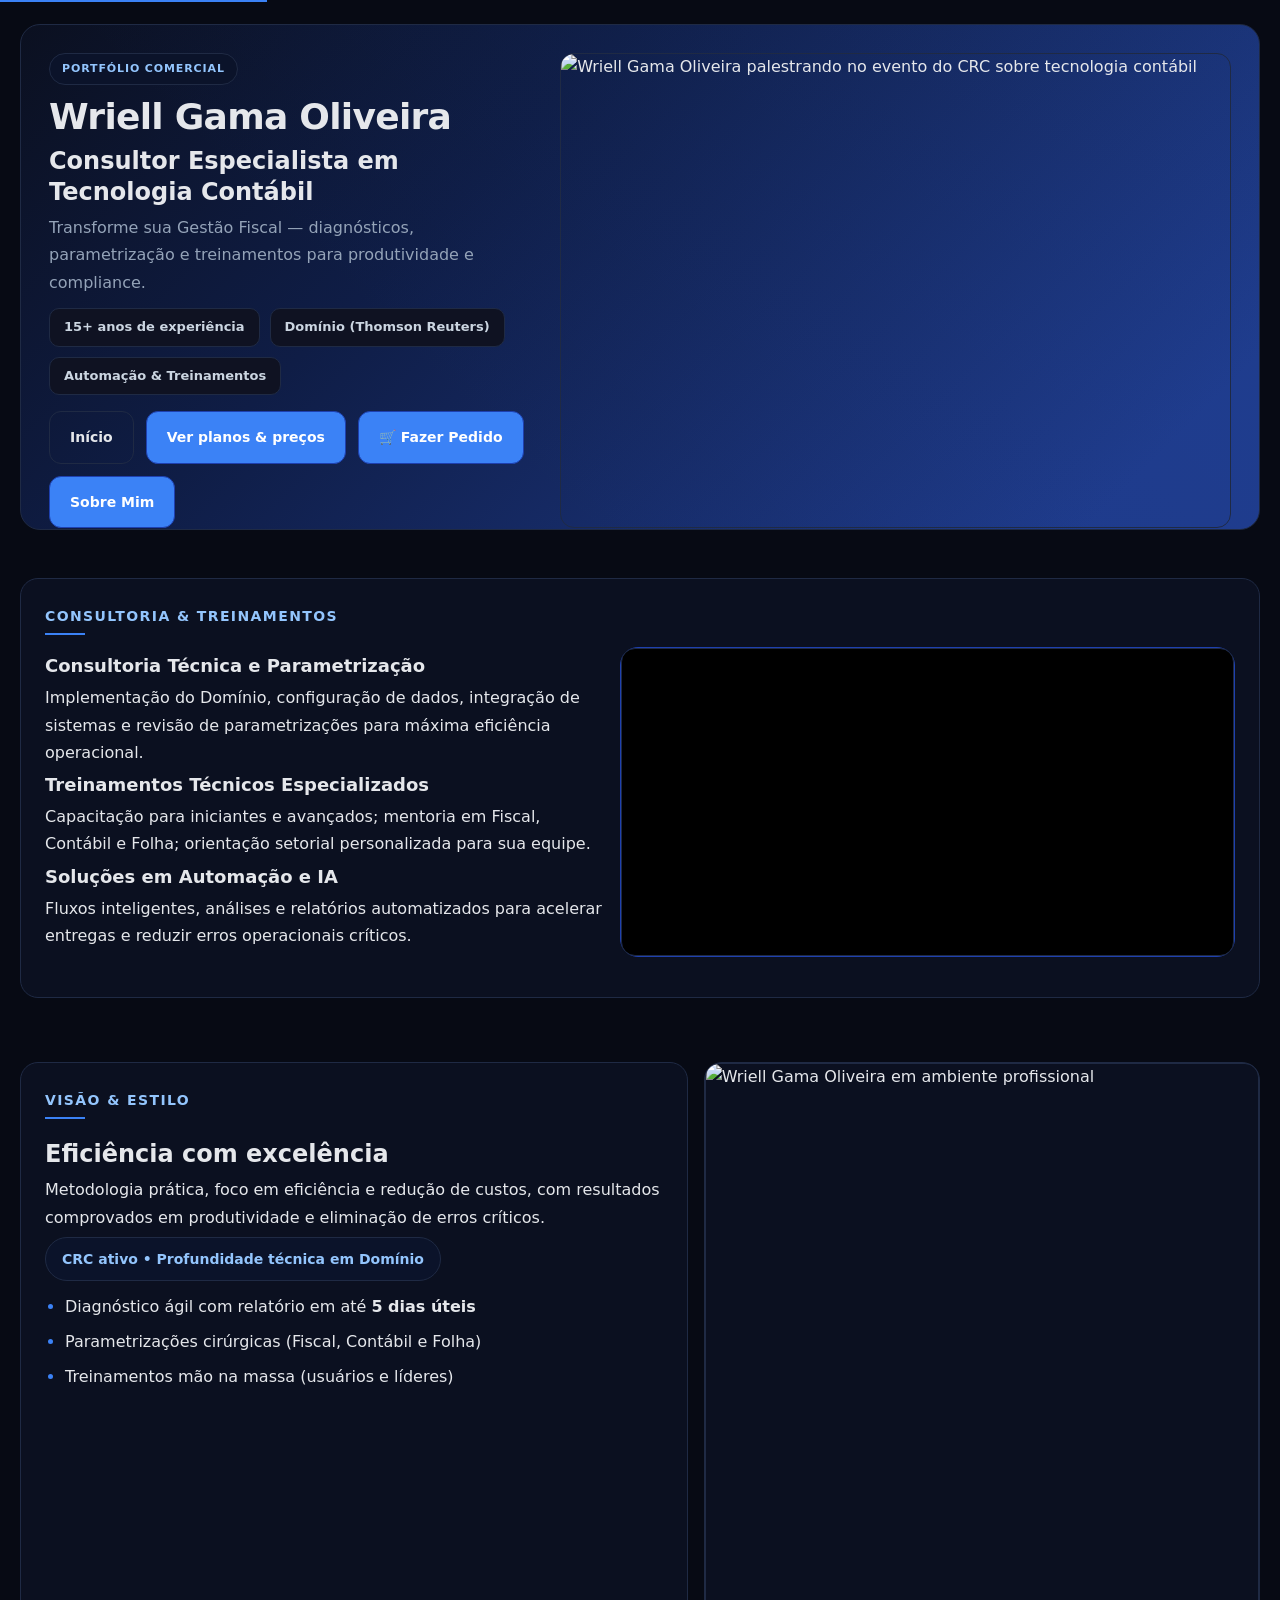
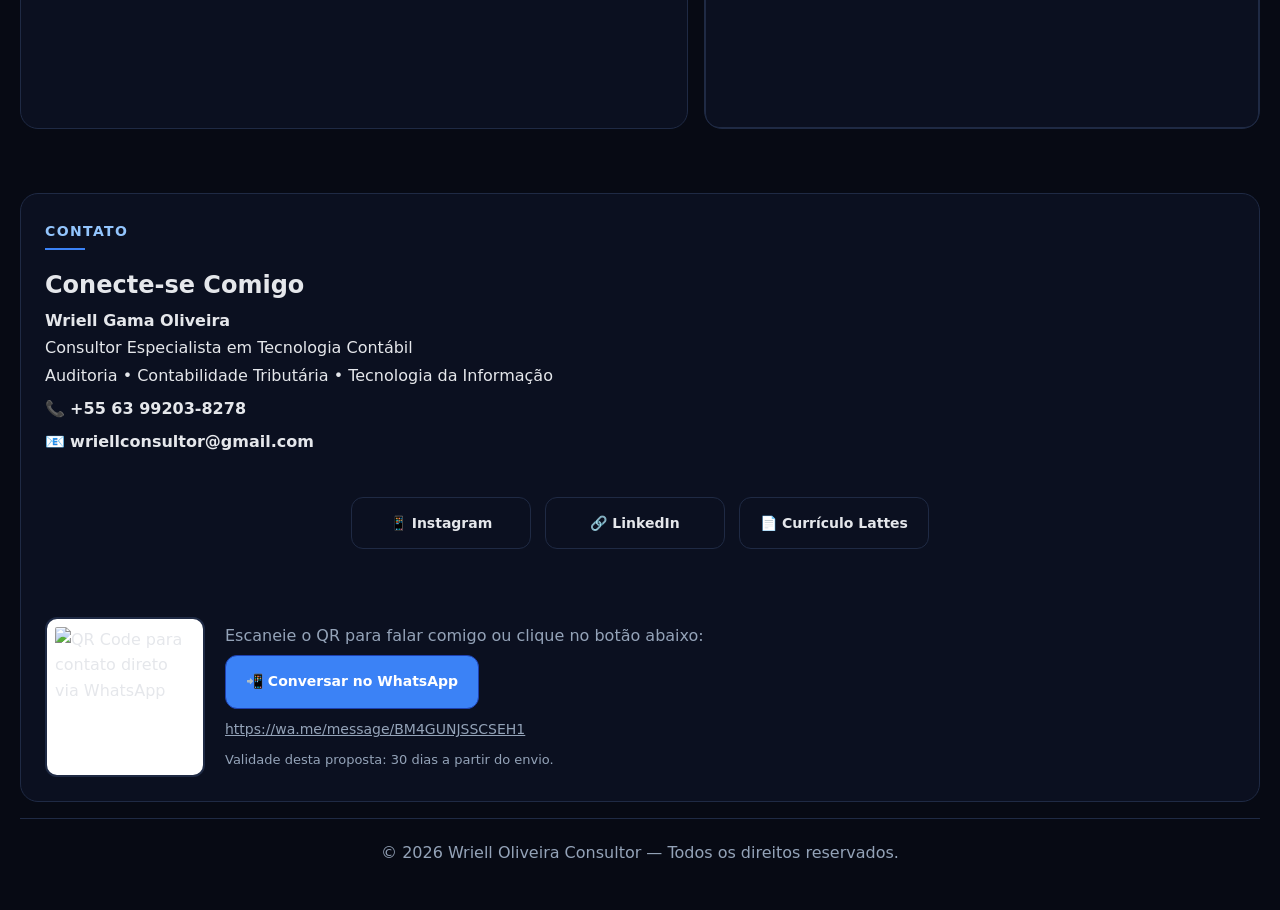
==== commit d6fef266: "Add files via upload" ====
--- a/index.html
+++ b/index.html
@@ -1,63 +1,248 @@
 <!DOCTYPE html>
 <html lang="pt-BR">
 <head>
-<meta charset="UTF-8">
-<meta name="viewport" content="width=device-width, initial-scale=1.0">
-<title>Wriell Gama Oliveira | Consultor Especialista em Tecnologia Contábil</title>
-
-<meta name="description" content="Consultor especialista em Domínio Sistemas com 15+ anos de experiência. Parametrização, treinamentos e automação para escritórios contábeis.">
-
-<link rel="canonical" href="https://wriellgamaoliveira-pixel.github.io/portfolio/">
-
-<meta property="og:type" content="website">
-<meta property="og:url" content="https://wriellgamaoliveira-pixel.github.io/portfolio/">
-<meta property="og:title" content="Wriell Gama Oliveira | Consultor Especialista">
-<meta property="og:image" content="imagens/FOTO-CRC.jpg">
-
-<link rel="stylesheet" href="css/style.css">
+  <!-- Meta Tags Essenciais -->
+  <meta charset="UTF-8">
+  <meta name="viewport" content="width=device-width, initial-scale=1.0">
+  <meta http-equiv="X-UA-Compatible" content="IE=edge">
+  
+  <!-- SEO Meta Tags -->
+  <title>Wriell Gama Oliveira | Consultor Especialista em Tecnologia Contábil</title>
+  <meta name="description" content="Consultor especialista em Domínio Sistemas com 15+ anos de experiência. Parametrização, treinamentos e automação para escritórios contábeis. Transforme sua gestão fiscal com diagnósticos, integração e compliance.">
+  <meta name="keywords" content="consultor contábil, domínio sistemas, thomson reuters, parametrização fiscal, treinamento contábil, automação contábil, consultoria fiscal, tecnologia contábil, sped, ecf, ecd">
+  <meta name="author" content="Wriell Gama Oliveira">
+  <meta name="robots" content="index, follow">
+  <link rel="canonical" href="https://wrielloliveira.github.io/">
+  
+  <!-- Open Graph / Facebook -->
+  <meta property="og:type" content="website">
+  <meta property="og:url" content="https://wrielloliveira.github.io/">
+  <meta property="og:title" content="Wriell Gama Oliveira | Consultor Especialista em Tecnologia Contábil">
+  <meta property="og:description" content="Transforme sua Gestão Fiscal com 15+ anos de experiência em Domínio Sistemas, parametrização e treinamentos especializados.">
+  <meta property="og:image" content="imagens/FOTO-CRC.jpg">
+  <meta property="og:locale" content="pt_BR">
+  
+  <!-- Twitter Card -->
+  <meta name="twitter:card" content="summary_large_image">
+  <meta name="twitter:url" content="https://wrielloliveira.github.io/">
+  <meta name="twitter:title" content="Wriell Gama Oliveira | Consultor Tecnologia Contábil">
+  <meta name="twitter:description" content="Consultor especialista em Domínio Sistemas com 15+ anos de experiência">
+  <meta name="twitter:image" content="imagens/FOTO-CRC.jpg">
+  
+  <!-- Favicon (adicionar depois) -->
+  <!-- <link rel="icon" type="image/png" href="favicon.png"> -->
+  
+  <!-- Preconnect para fontes -->
+  <link rel="preconnect" href="https://fonts.googleapis.com">
+  <link rel="preconnect" href="https://fonts.gstatic.com" crossorigin>
+  
+  <!-- Stylesheet -->
+  <link rel="stylesheet" href="css/style.css">
+  
+  <!-- JSON-LD Structured Data -->
+  <script type="application/ld+json">
+  {
+    "@context": "https://schema.org",
+    "@type": "ProfessionalService",
+    "name": "Wriell Gama Oliveira - Consultoria Contábil",
+    "description": "Consultor Especialista em Tecnologia Contábil e Domínio Sistemas",
+    "url": "https://wrielloliveira.github.io/",
+    "telephone": "+55-63-99203-8278",
+    "email": "wriellconsultor@gmail.com",
+    "address": {
+      "@type": "PostalAddress",
+      "addressCountry": "BR"
+    },
+    "priceRange": "R$ 180 - R$ 250 por hora",
+    "areaServed": "Brasil",
+    "serviceType": ["Consultoria Contábil", "Treinamento Domínio Sistemas", "Automação Fiscal"],
+    "founder": {
+      "@type": "Person",
+      "name": "Wriell Gama Oliveira",
+      "jobTitle": "Consultor Especialista em Tecnologia Contábil"
+    }
+  }
+  </script>
 </head>
-
 <body>
-
-<section class="canvas">
-<div class="hero">
-<div>
-<span class="tag">Portfólio Comercial</span>
-<h1>Wriell Gama Oliveira</h1>
-<h2>Consultor Especialista em Tecnologia Contábil</h2>
-
-<div class="cta-row">
-<a class="btn btn-outline" href="index.html">Início</a>
-<a class="btn btn-primary" href="planos.html">Ver planos</a>
-<a class="btn btn-primary" href="SOBRE.html">Sobre Mim</a>
-</div>
-</div>
-
-<div>
-<img class="photo" src="imagens/FOTO-CRC.jpg" alt="Wriell em evento CRC">
-</div>
-</div>
-</section>
-
-<section class="canvas">
-<div class="grid grid-2">
-
-<div class="card">
-<h2>Consultoria & Parametrização</h2>
-<p>Implementação, integração e otimização do Domínio Sistemas.</p>
-</div>
-
-<div class="card">
-<img class="photo" src="imagens/FOTO-PONTE.jpg" alt="Imagem profissional">
-</div>
-
-</div>
-</section>
-
-<footer class="center muted" style="margin-top:16px;">
-© <span class="current-year">2026</span> Wriell Oliveira
-</footer>
-
-<script src="js/main.js"></script>
+  <!-- Skip to main content - Acessibilidade -->
+  <a href="#main-content" class="skip-to-content">Pular para o conteúdo principal</a>
+  
+  <!-- ==== SEÇÃO HERO - APRESENTAÇÃO ==== -->
+  <section class="canvas" aria-label="Apresentação principal">
+    <div class="hero">
+      <div>
+        <span class="tag" role="text">Portfólio Comercial</span>
+        <h1>Wriell Gama Oliveira</h1>
+        <h2>Consultor Especialista em Tecnologia Contábil</h2>
+        <p class="muted">Transforme sua Gestão Fiscal — diagnósticos, parametrização e treinamentos para produtividade e compliance.</p>
+        
+        <div class="kpi" role="list" aria-label="Destaques profissionais">
+          <span class="chip" role="listitem">15+ anos de experiência</span>
+          <span class="chip" role="listitem">Domínio (Thomson Reuters)</span>
+          <span class="chip" role="listitem">Automação & Treinamentos</span>
+        </div>
+        
+        <nav class="cta-row" aria-label="Navegação principal">
+          <a class="btn btn-outline" href="index.html" aria-current="page">Início</a>
+          <a class="btn btn-primary" href="planos.html">Ver planos & preços</a>
+          <a class="btn btn-primary" href="https://wa.me/p/4003975136338132/556392038278" 
+             target="_blank" rel="noopener noreferrer" aria-label="Fazer pedido pelo WhatsApp">
+            🛒 Fazer Pedido
+          </a>
+          <a class="btn btn-primary" href="SOBRE.html">Sobre Mim</a>
+        </nav>
+      </div>
+      
+      <div>
+        <img class="photo" src="imagens/FOTO-CRC.jpg" 
+             alt="Wriell Gama Oliveira palestrando no evento do CRC sobre tecnologia contábil" 
+             loading="eager" width="600" height="400">
+      </div>
+    </div>
+  </section>
+  
+  <!-- ==== SEÇÃO CONSULTORIA & TREINAMENTOS ==== -->
+  <main id="main-content" class="canvas" role="main">
+    <article class="card" aria-labelledby="consultoria-title">
+      <span class="page-title" id="consultoria-title">Consultoria & Treinamentos</span>
+      
+      <div class="grid" style="grid-template-columns: 1fr 1.1fr; gap: 16px;">
+        <div>
+          <h3>Consultoria Técnica e Parametrização</h3>
+          <p>Implementação do Domínio, configuração de dados, integração de sistemas e revisão de parametrizações para máxima eficiência operacional.</p>
+          
+          <h3>Treinamentos Técnicos Especializados</h3>
+          <p>Capacitação para iniciantes e avançados; mentoria em Fiscal, Contábil e Folha; orientação setorial personalizada para sua equipe.</p>
+          
+          <h3>Soluções em Automação e IA</h3>
+          <p>Fluxos inteligentes, análises e relatórios automatizados para acelerar entregas e reduzir erros operacionais críticos.</p>
+        </div>
+        
+        <div class="card" style="padding:0; background:rgba(59,130,246,.06); border-color:var(--brand-2);">
+          <div class="video-container">
+            <video autoplay muted loop playsinline aria-label="Vídeo de Wriell em evento profissional">
+              <source src="imagens/VIDEO-EVENTO.mp4" type="video/mp4">
+              Seu navegador não suporta a reprodução de vídeos HTML5.
+            </video>
+          </div>
+        </div>
+      </div>
+    </article>
+  </main>
+  
+  <!-- ==== SEÇÃO VISÃO & ESTILO ==== -->
+  <section class="canvas" aria-labelledby="visao-title">
+    <div class="grid grid-2">
+      <article class="card">
+        <span class="page-title" id="visao-title">Visão & Estilo</span>
+        <h2>Eficiência com excelência</h2>
+        <p>Metodologia prática, foco em eficiência e redução de custos, com resultados comprovados em produtividade e eliminação de erros críticos.</p>
+        
+        <div class="pill" role="text">CRC ativo • Profundidade técnica em Domínio</div>
+        
+        <ul class="list" role="list">
+          <li>Diagnóstico ágil com relatório em até <strong>5 dias úteis</strong></li>
+          <li>Parametrizações cirúrgicas (Fiscal, Contábil e Folha)</li>
+          <li>Treinamentos mão na massa (usuários e líderes)</li>
+        </ul>
+      </article>
+      
+      <div class="card" style="padding:0;">
+        <img class="photo" src="imagens/FOTO-PONTE.jpg" 
+             alt="Wriell Gama Oliveira em ambiente profissional" 
+             loading="lazy" width="500" height="600">
+      </div>
+    </div>
+  </section>
+  
+  <!-- ==== SEÇÃO CONTATO ==== -->
+  <section class="canvas" aria-labelledby="contato-title">
+    <article class="card">
+      <span class="page-title" id="contato-title">Contato</span>
+      <h2>Conecte-se Comigo</h2>
+
+      <address style="font-style: normal;">
+        <p><strong>Wriell Gama Oliveira</strong><br>
+        Consultor Especialista em Tecnologia Contábil<br>
+        Auditoria • Contabilidade Tributária • Tecnologia da Informação</p>
+
+        <p>📞 <strong><a href="tel:+556392038278" style="color: var(--ink); text-decoration: none;">+55 63 99203-8278</a></strong></p>
+        <p>📧 <strong><a href="mailto:wriellconsultor@gmail.com" style="color: var(--ink); text-decoration: none;">wriellconsultor@gmail.com</a></strong></p>
+      </address>
+
+      <br>
+
+      <!-- REDES SOCIAIS -->
+      <nav aria-label="Redes sociais" style="display: flex; gap: 14px; flex-wrap: wrap; justify-content: center; margin-top: 10px;">
+        <a href="https://www.instagram.com/wrielloliveira/" 
+           target="_blank" rel="noopener noreferrer" 
+           class="btn btn-outline"
+           style="min-width: 180px; text-align:center;"
+           aria-label="Visite meu perfil no Instagram">
+          📱 Instagram
+        </a>
+
+        <a href="https://linkedin.com/in/wriell-oliveira" 
+           target="_blank" rel="noopener noreferrer" 
+           class="btn btn-outline"
+           style="min-width: 180px; text-align:center;"
+           aria-label="Visite meu perfil no LinkedIn">
+          🔗 LinkedIn
+        </a>
+
+        <a href="http://lattes.cnpq.br/" 
+           target="_blank" rel="noopener noreferrer" 
+           class="btn btn-outline"
+           style="min-width: 180px; text-align:center;"
+           aria-label="Acesse meu Currículo Lattes">
+          📄 Currículo Lattes
+        </a>
+      </nav>
+
+      <br><br>
+
+      <!-- QR CODE WHATSAPP -->
+      <div class="qr">
+        <img src="imagens/QR-WHATSAPP.jpg" alt="QR Code para contato direto via WhatsApp" 
+             loading="lazy" width="160" height="160">
+
+        <div>
+          <p class="muted">Escaneie o QR para falar comigo ou clique no botão abaixo:</p>
+
+          <p>
+            <a class="btn btn-primary" 
+               href="https://wa.me/message/BM4GUNJSSCSEH1"
+               target="_blank" rel="noopener noreferrer"
+               aria-label="Iniciar conversa no WhatsApp">
+              📲 Conversar no WhatsApp
+            </a>
+          </p>
+
+          <p style="margin-top:-8px;">
+            <a href="https://wa.me/message/BM4GUNJSSCSEH1" 
+               target="_blank" rel="noopener noreferrer"
+               style="color: var(--muted); font-size: 14px;">
+              https://wa.me/message/BM4GUNJSSCSEH1
+            </a>
+          </p>
+
+          <p class="muted" style="margin-top:6px; font-size: 13px;">
+            Validade desta proposta: 30 dias a partir do envio.
+          </p>
+        </div>
+      </div>
+    </article>
+
+    <!-- FOOTER -->
+    <footer class="center muted" style="margin-top:16px; padding: 20px 0; border-top: 1px solid var(--line);" role="contentinfo">
+      <p style="margin: 0;">
+        © <span class="current-year">2026</span> Wriell Oliveira Consultor — Todos os direitos reservados.
+      </p>
+    </footer>
+  </section>
+
+  <!-- JavaScript -->
+  <script src="js/main.js" defer></script>
 </body>
-</html>
+</html>
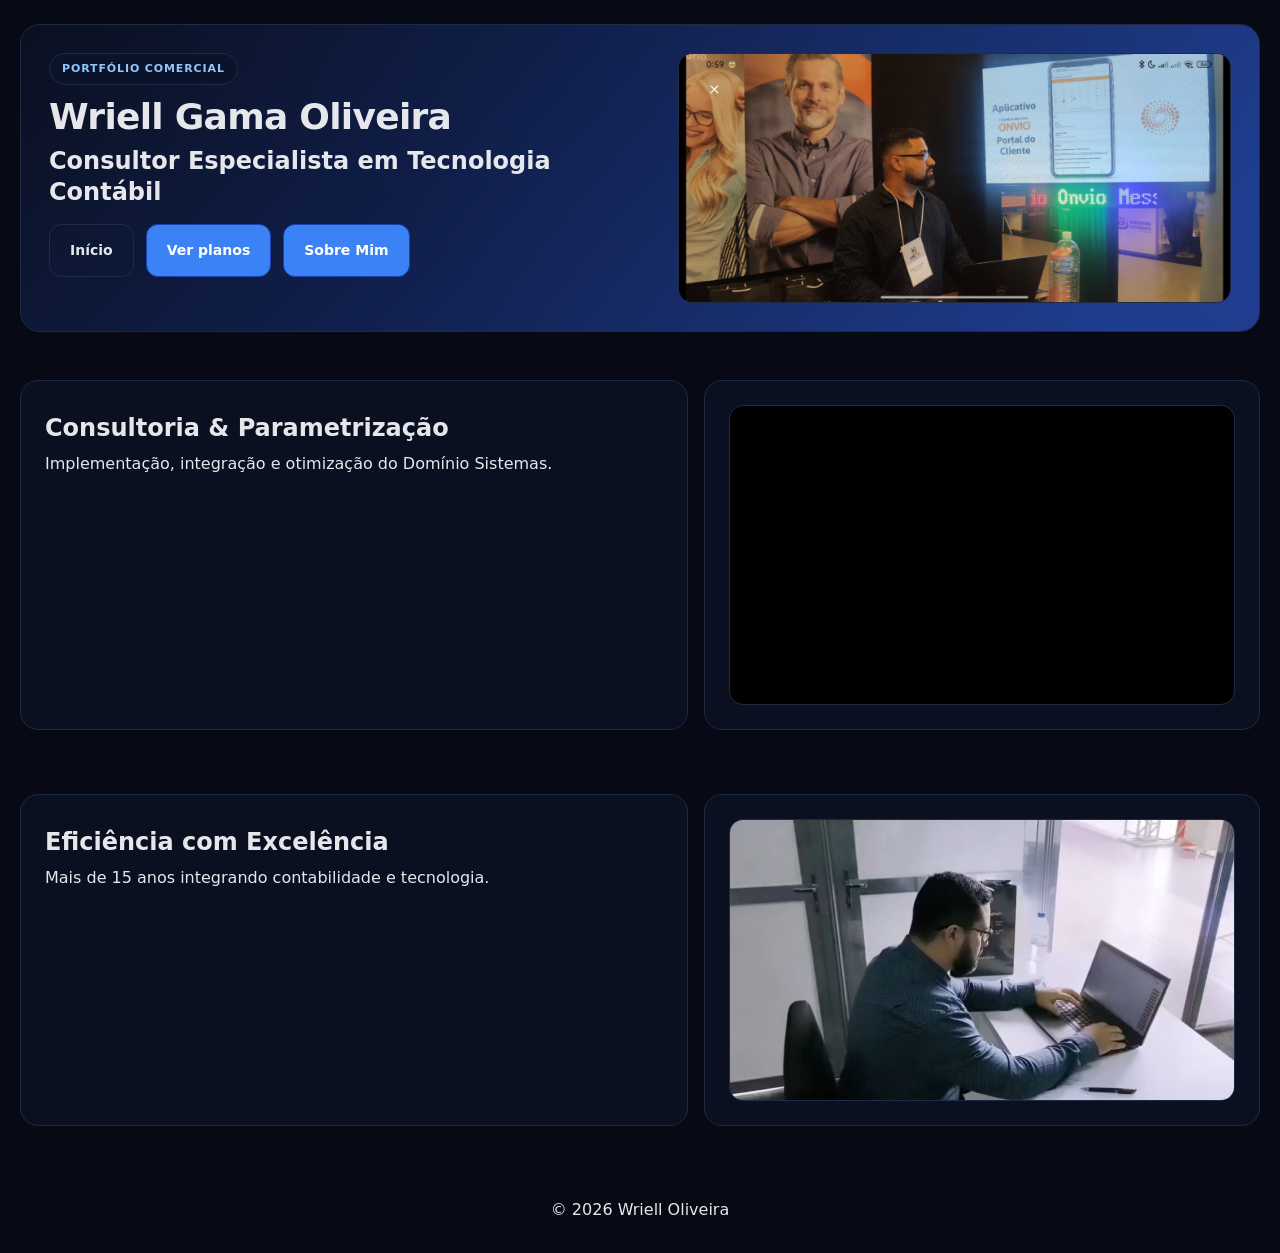
==== commit 0e96fe8f: "Update index.html" ====
--- a/index.html
+++ b/index.html
@@ -1,248 +1,77 @@
 <!DOCTYPE html>
 <html lang="pt-BR">
 <head>
-  <!-- Meta Tags Essenciais -->
-  <meta charset="UTF-8">
-  <meta name="viewport" content="width=device-width, initial-scale=1.0">
-  <meta http-equiv="X-UA-Compatible" content="IE=edge">
-  
-  <!-- SEO Meta Tags -->
-  <title>Wriell Gama Oliveira | Consultor Especialista em Tecnologia Contábil</title>
-  <meta name="description" content="Consultor especialista em Domínio Sistemas com 15+ anos de experiência. Parametrização, treinamentos e automação para escritórios contábeis. Transforme sua gestão fiscal com diagnósticos, integração e compliance.">
-  <meta name="keywords" content="consultor contábil, domínio sistemas, thomson reuters, parametrização fiscal, treinamento contábil, automação contábil, consultoria fiscal, tecnologia contábil, sped, ecf, ecd">
-  <meta name="author" content="Wriell Gama Oliveira">
-  <meta name="robots" content="index, follow">
-  <link rel="canonical" href="https://wrielloliveira.github.io/">
-  
-  <!-- Open Graph / Facebook -->
-  <meta property="og:type" content="website">
-  <meta property="og:url" content="https://wrielloliveira.github.io/">
-  <meta property="og:title" content="Wriell Gama Oliveira | Consultor Especialista em Tecnologia Contábil">
-  <meta property="og:description" content="Transforme sua Gestão Fiscal com 15+ anos de experiência em Domínio Sistemas, parametrização e treinamentos especializados.">
-  <meta property="og:image" content="imagens/FOTO-CRC.jpg">
-  <meta property="og:locale" content="pt_BR">
-  
-  <!-- Twitter Card -->
-  <meta name="twitter:card" content="summary_large_image">
-  <meta name="twitter:url" content="https://wrielloliveira.github.io/">
-  <meta name="twitter:title" content="Wriell Gama Oliveira | Consultor Tecnologia Contábil">
-  <meta name="twitter:description" content="Consultor especialista em Domínio Sistemas com 15+ anos de experiência">
-  <meta name="twitter:image" content="imagens/FOTO-CRC.jpg">
-  
-  <!-- Favicon (adicionar depois) -->
-  <!-- <link rel="icon" type="image/png" href="favicon.png"> -->
-  
-  <!-- Preconnect para fontes -->
-  <link rel="preconnect" href="https://fonts.googleapis.com">
-  <link rel="preconnect" href="https://fonts.gstatic.com" crossorigin>
-  
-  <!-- Stylesheet -->
-  <link rel="stylesheet" href="css/style.css">
-  
-  <!-- JSON-LD Structured Data -->
-  <script type="application/ld+json">
-  {
-    "@context": "https://schema.org",
-    "@type": "ProfessionalService",
-    "name": "Wriell Gama Oliveira - Consultoria Contábil",
-    "description": "Consultor Especialista em Tecnologia Contábil e Domínio Sistemas",
-    "url": "https://wrielloliveira.github.io/",
-    "telephone": "+55-63-99203-8278",
-    "email": "wriellconsultor@gmail.com",
-    "address": {
-      "@type": "PostalAddress",
-      "addressCountry": "BR"
-    },
-    "priceRange": "R$ 180 - R$ 250 por hora",
-    "areaServed": "Brasil",
-    "serviceType": ["Consultoria Contábil", "Treinamento Domínio Sistemas", "Automação Fiscal"],
-    "founder": {
-      "@type": "Person",
-      "name": "Wriell Gama Oliveira",
-      "jobTitle": "Consultor Especialista em Tecnologia Contábil"
-    }
-  }
-  </script>
+<meta charset="UTF-8">
+<meta name="viewport" content="width=device-width, initial-scale=1.0">
+<title>Wriell Gama Oliveira | Consultor Especialista</title>
+<link rel="stylesheet" href="css/style.css">
 </head>
+
 <body>
-  <!-- Skip to main content - Acessibilidade -->
-  <a href="#main-content" class="skip-to-content">Pular para o conteúdo principal</a>
-  
-  <!-- ==== SEÇÃO HERO - APRESENTAÇÃO ==== -->
-  <section class="canvas" aria-label="Apresentação principal">
-    <div class="hero">
-      <div>
-        <span class="tag" role="text">Portfólio Comercial</span>
-        <h1>Wriell Gama Oliveira</h1>
-        <h2>Consultor Especialista em Tecnologia Contábil</h2>
-        <p class="muted">Transforme sua Gestão Fiscal — diagnósticos, parametrização e treinamentos para produtividade e compliance.</p>
-        
-        <div class="kpi" role="list" aria-label="Destaques profissionais">
-          <span class="chip" role="listitem">15+ anos de experiência</span>
-          <span class="chip" role="listitem">Domínio (Thomson Reuters)</span>
-          <span class="chip" role="listitem">Automação & Treinamentos</span>
-        </div>
-        
-        <nav class="cta-row" aria-label="Navegação principal">
-          <a class="btn btn-outline" href="index.html" aria-current="page">Início</a>
-          <a class="btn btn-primary" href="planos.html">Ver planos & preços</a>
-          <a class="btn btn-primary" href="https://wa.me/p/4003975136338132/556392038278" 
-             target="_blank" rel="noopener noreferrer" aria-label="Fazer pedido pelo WhatsApp">
-            🛒 Fazer Pedido
-          </a>
-          <a class="btn btn-primary" href="SOBRE.html">Sobre Mim</a>
-        </nav>
-      </div>
-      
-      <div>
-        <img class="photo" src="imagens/FOTO-CRC.jpg" 
-             alt="Wriell Gama Oliveira palestrando no evento do CRC sobre tecnologia contábil" 
-             loading="eager" width="600" height="400">
-      </div>
-    </div>
-  </section>
-  
-  <!-- ==== SEÇÃO CONSULTORIA & TREINAMENTOS ==== -->
-  <main id="main-content" class="canvas" role="main">
-    <article class="card" aria-labelledby="consultoria-title">
-      <span class="page-title" id="consultoria-title">Consultoria & Treinamentos</span>
-      
-      <div class="grid" style="grid-template-columns: 1fr 1.1fr; gap: 16px;">
-        <div>
-          <h3>Consultoria Técnica e Parametrização</h3>
-          <p>Implementação do Domínio, configuração de dados, integração de sistemas e revisão de parametrizações para máxima eficiência operacional.</p>
-          
-          <h3>Treinamentos Técnicos Especializados</h3>
-          <p>Capacitação para iniciantes e avançados; mentoria em Fiscal, Contábil e Folha; orientação setorial personalizada para sua equipe.</p>
-          
-          <h3>Soluções em Automação e IA</h3>
-          <p>Fluxos inteligentes, análises e relatórios automatizados para acelerar entregas e reduzir erros operacionais críticos.</p>
-        </div>
-        
-        <div class="card" style="padding:0; background:rgba(59,130,246,.06); border-color:var(--brand-2);">
-          <div class="video-container">
-            <video autoplay muted loop playsinline aria-label="Vídeo de Wriell em evento profissional">
-              <source src="imagens/VIDEO-EVENTO.mp4" type="video/mp4">
-              Seu navegador não suporta a reprodução de vídeos HTML5.
-            </video>
-          </div>
-        </div>
-      </div>
-    </article>
-  </main>
-  
-  <!-- ==== SEÇÃO VISÃO & ESTILO ==== -->
-  <section class="canvas" aria-labelledby="visao-title">
-    <div class="grid grid-2">
-      <article class="card">
-        <span class="page-title" id="visao-title">Visão & Estilo</span>
-        <h2>Eficiência com excelência</h2>
-        <p>Metodologia prática, foco em eficiência e redução de custos, com resultados comprovados em produtividade e eliminação de erros críticos.</p>
-        
-        <div class="pill" role="text">CRC ativo • Profundidade técnica em Domínio</div>
-        
-        <ul class="list" role="list">
-          <li>Diagnóstico ágil com relatório em até <strong>5 dias úteis</strong></li>
-          <li>Parametrizações cirúrgicas (Fiscal, Contábil e Folha)</li>
-          <li>Treinamentos mão na massa (usuários e líderes)</li>
-        </ul>
-      </article>
-      
-      <div class="card" style="padding:0;">
-        <img class="photo" src="imagens/FOTO-PONTE.jpg" 
-             alt="Wriell Gama Oliveira em ambiente profissional" 
-             loading="lazy" width="500" height="600">
-      </div>
-    </div>
-  </section>
-  
-  <!-- ==== SEÇÃO CONTATO ==== -->
-  <section class="canvas" aria-labelledby="contato-title">
-    <article class="card">
-      <span class="page-title" id="contato-title">Contato</span>
-      <h2>Conecte-se Comigo</h2>
 
-      <address style="font-style: normal;">
-        <p><strong>Wriell Gama Oliveira</strong><br>
-        Consultor Especialista em Tecnologia Contábil<br>
-        Auditoria • Contabilidade Tributária • Tecnologia da Informação</p>
+<section class="canvas">
+<div class="hero">
 
-        <p>📞 <strong><a href="tel:+556392038278" style="color: var(--ink); text-decoration: none;">+55 63 99203-8278</a></strong></p>
-        <p>📧 <strong><a href="mailto:wriellconsultor@gmail.com" style="color: var(--ink); text-decoration: none;">wriellconsultor@gmail.com</a></strong></p>
-      </address>
+<div>
+<span class="tag">PORTFÓLIO COMERCIAL</span>
+<h1>Wriell Gama Oliveira</h1>
+<h2>Consultor Especialista em Tecnologia Contábil</h2>
 
-      <br>
+<div class="cta-row">
+<a class="btn btn-outline" href="index.html">Início</a>
+<a class="btn btn-primary" href="planos.html">Ver planos</a>
+<a class="btn btn-primary" href="SOBRE.html">Sobre Mim</a>
+</div>
+</div>
 
-      <!-- REDES SOCIAIS -->
-      <nav aria-label="Redes sociais" style="display: flex; gap: 14px; flex-wrap: wrap; justify-content: center; margin-top: 10px;">
-        <a href="https://www.instagram.com/wrielloliveira/" 
-           target="_blank" rel="noopener noreferrer" 
-           class="btn btn-outline"
-           style="min-width: 180px; text-align:center;"
-           aria-label="Visite meu perfil no Instagram">
-          📱 Instagram
-        </a>
+<div>
+<img class="photo" src="Imagens/FOTO-CRC.jpg" alt="Wriell no CRC">
+</div>
 
-        <a href="https://linkedin.com/in/wriell-oliveira" 
-           target="_blank" rel="noopener noreferrer" 
-           class="btn btn-outline"
-           style="min-width: 180px; text-align:center;"
-           aria-label="Visite meu perfil no LinkedIn">
-          🔗 LinkedIn
-        </a>
+</div>
+</section>
 
-        <a href="http://lattes.cnpq.br/" 
-           target="_blank" rel="noopener noreferrer" 
-           class="btn btn-outline"
-           style="min-width: 180px; text-align:center;"
-           aria-label="Acesse meu Currículo Lattes">
-          📄 Currículo Lattes
-        </a>
-      </nav>
 
-      <br><br>
+<section class="canvas">
+<div class="grid grid-2">
 
-      <!-- QR CODE WHATSAPP -->
-      <div class="qr">
-        <img src="imagens/QR-WHATSAPP.jpg" alt="QR Code para contato direto via WhatsApp" 
-             loading="lazy" width="160" height="160">
+<div class="card">
+<h2>Consultoria & Parametrização</h2>
+<p>Implementação, integração e otimização do Domínio Sistemas.</p>
+</div>
 
-        <div>
-          <p class="muted">Escaneie o QR para falar comigo ou clique no botão abaixo:</p>
+<div class="card">
+<div class="video-container">
+<video autoplay muted loop playsinline>
+<source src="Imagens/VIDEO-EVENTO.mp4" type="video/mp4">
+</video>
+</div>
+</div>
 
-          <p>
-            <a class="btn btn-primary" 
-               href="https://wa.me/message/BM4GUNJSSCSEH1"
-               target="_blank" rel="noopener noreferrer"
-               aria-label="Iniciar conversa no WhatsApp">
-              📲 Conversar no WhatsApp
-            </a>
-          </p>
+</div>
+</section>
 
-          <p style="margin-top:-8px;">
-            <a href="https://wa.me/message/BM4GUNJSSCSEH1" 
-               target="_blank" rel="noopener noreferrer"
-               style="color: var(--muted); font-size: 14px;">
-              https://wa.me/message/BM4GUNJSSCSEH1
-            </a>
-          </p>
 
-          <p class="muted" style="margin-top:6px; font-size: 13px;">
-            Validade desta proposta: 30 dias a partir do envio.
-          </p>
-        </div>
-      </div>
-    </article>
+<section class="canvas">
+<div class="grid grid-2">
 
-    <!-- FOOTER -->
-    <footer class="center muted" style="margin-top:16px; padding: 20px 0; border-top: 1px solid var(--line);" role="contentinfo">
-      <p style="margin: 0;">
-        © <span class="current-year">2026</span> Wriell Oliveira Consultor — Todos os direitos reservados.
-      </p>
-    </footer>
-  </section>
+<div class="card">
+<h2>Eficiência com Excelência</h2>
+<p>Mais de 15 anos integrando contabilidade e tecnologia.</p>
+</div>
 
-  <!-- JavaScript -->
-  <script src="js/main.js" defer></script>
+<div class="card">
+<img class="photo" src="Imagens/FOTO-PONTE.jpg" alt="Wriell profissional">
+</div>
+
+</div>
+</section>
+
+
+<footer class="canvas center">
+<p>© 2026 Wriell Oliveira</p>
+</footer>
+
+<script src="js/main.js"></script>
 </body>
-</html>+</html>
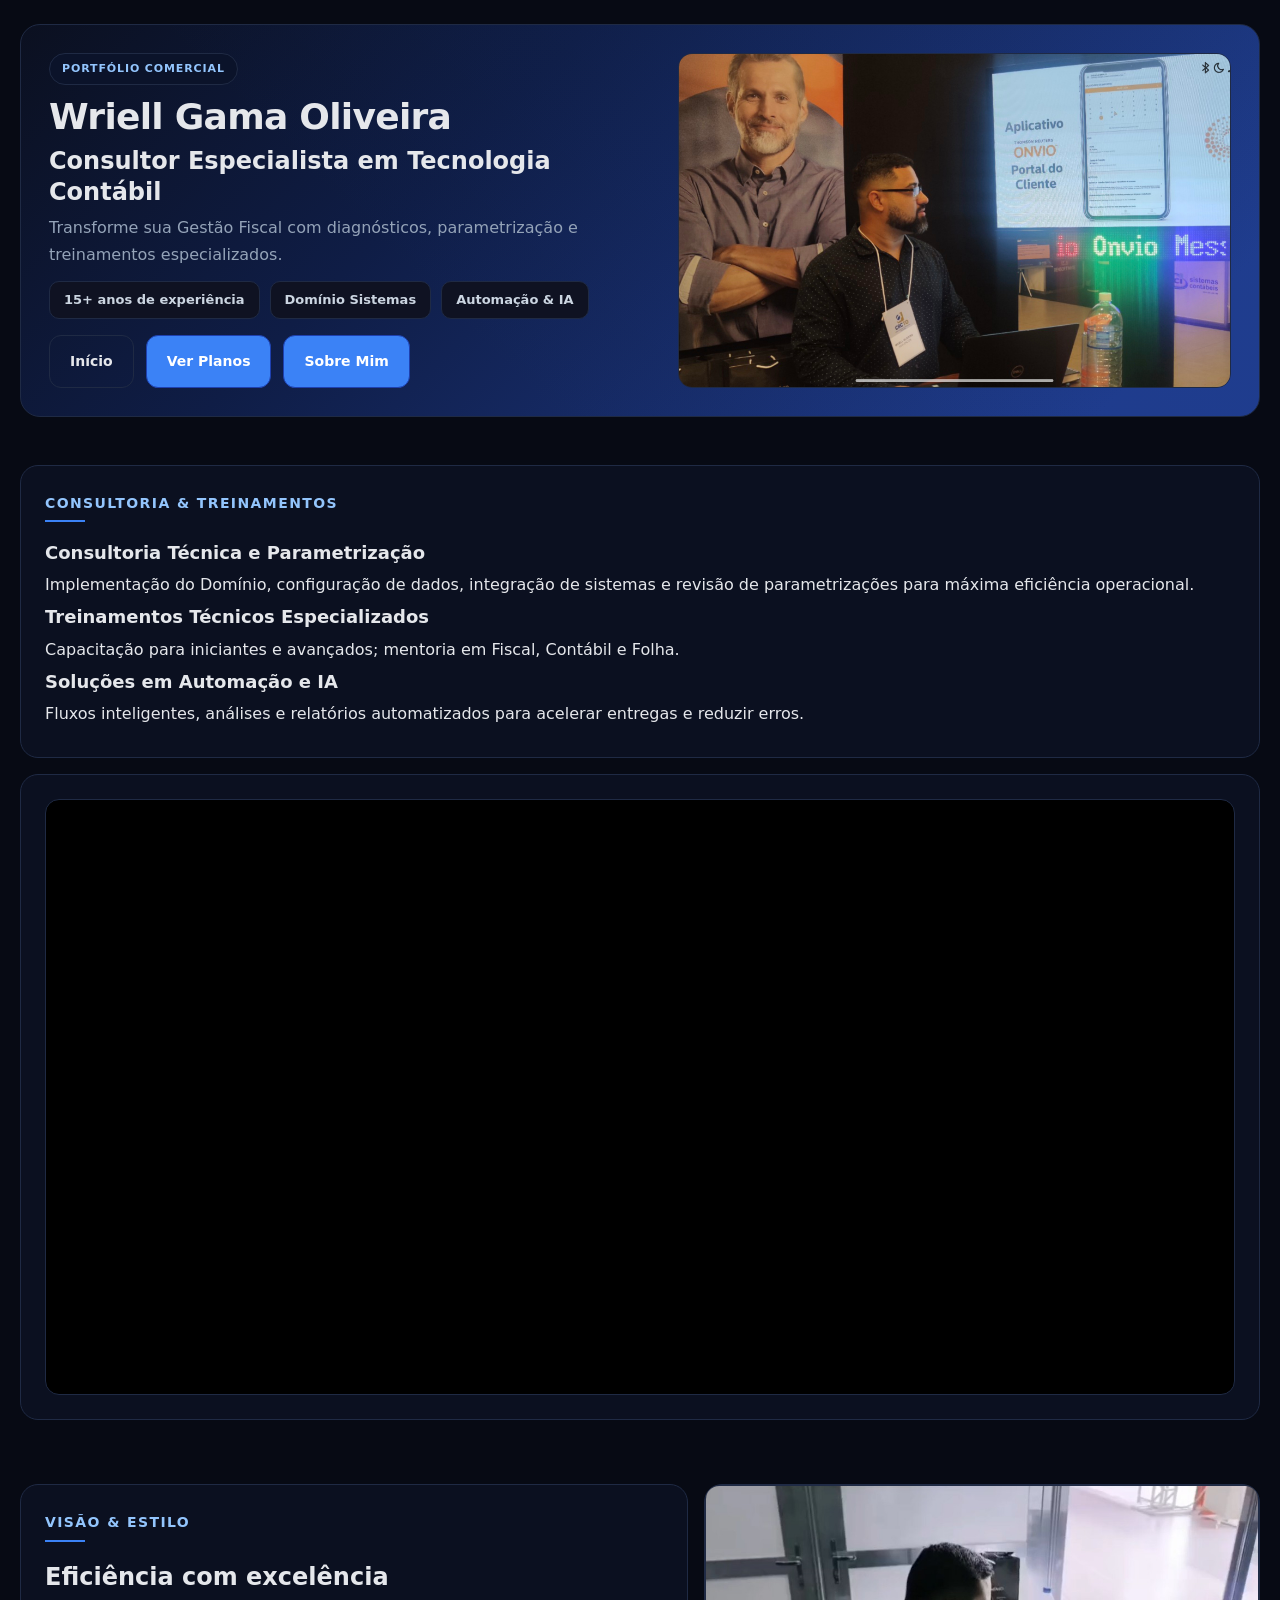
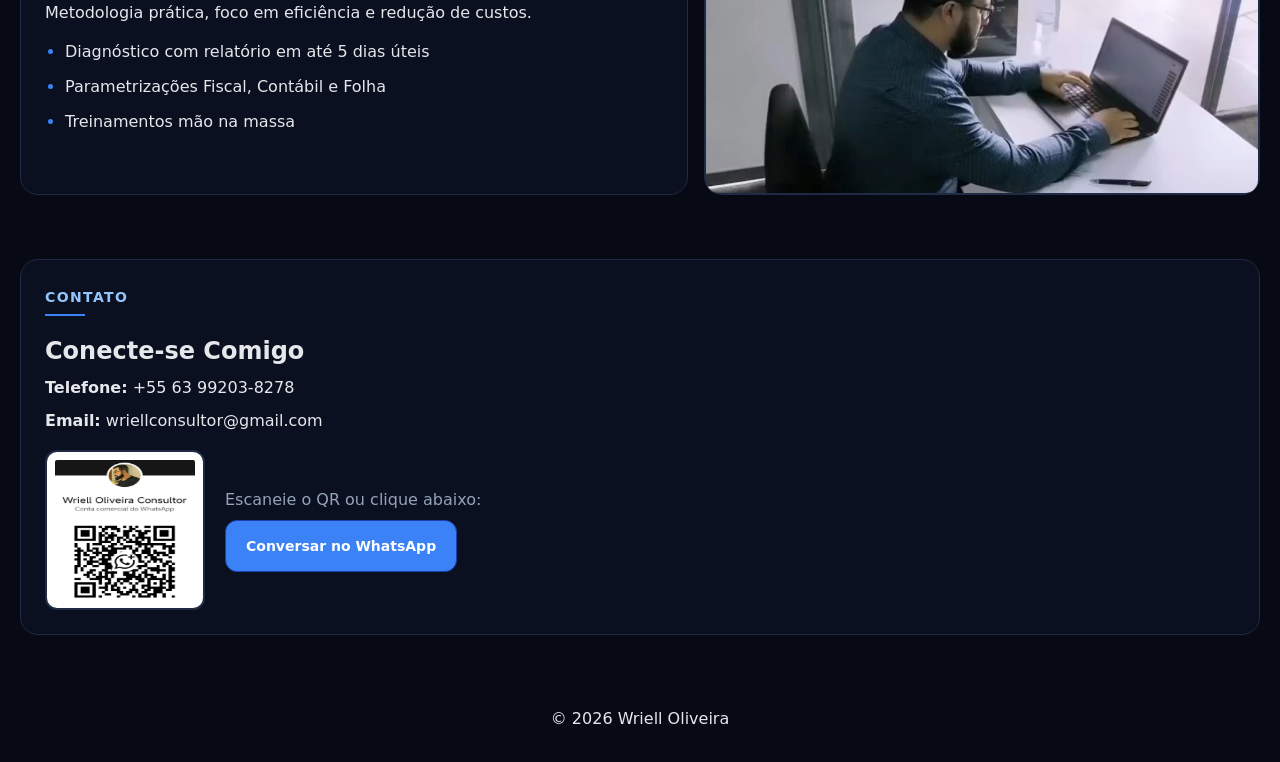
==== commit db436d48: "Update index.html" ====
--- a/index.html
+++ b/index.html
@@ -1,10 +1,19 @@
 <!DOCTYPE html>
 <html lang="pt-BR">
 <head>
+
 <meta charset="UTF-8">
 <meta name="viewport" content="width=device-width, initial-scale=1.0">
-<title>Wriell Gama Oliveira | Consultor Especialista</title>
+
+<title>Wriell Gama Oliveira | Consultor Especialista em Tecnologia Contábil</title>
+
+<meta name="description" content="Consultor especialista em Domínio Sistemas com 15+ anos de experiência. Parametrização, treinamentos e automação para escritórios contábeis.">
+<meta name="author" content="Wriell Gama Oliveira">
+
+<link rel="canonical" href="https://wriellgamaoliveira-pixel.github.io/portfolio/">
+
 <link rel="stylesheet" href="css/style.css">
+
 </head>
 
 <body>
@@ -17,27 +26,49 @@
 <h1>Wriell Gama Oliveira</h1>
 <h2>Consultor Especialista em Tecnologia Contábil</h2>
 
+<p class="muted">
+Transforme sua Gestão Fiscal com diagnósticos, parametrização e treinamentos especializados.
+</p>
+
+<div class="kpi">
+<span class="chip">15+ anos de experiência</span>
+<span class="chip">Domínio Sistemas</span>
+<span class="chip">Automação & IA</span>
+</div>
+
 <div class="cta-row">
 <a class="btn btn-outline" href="index.html">Início</a>
-<a class="btn btn-primary" href="planos.html">Ver planos</a>
+<a class="btn btn-primary" href="planos.html">Ver Planos</a>
 <a class="btn btn-primary" href="SOBRE.html">Sobre Mim</a>
 </div>
 </div>
 
 <div>
-<img class="photo" src="Imagens/FOTO-CRC.jpg" alt="Wriell no CRC">
+<img class="photo" src="Imagens/FOTO-CRC.jpg" alt="Wriell no evento CRC">
 </div>
 
 </div>
 </section>
 
-
-<section class="canvas">
-<div class="grid grid-2">
+<main class="canvas">
 
 <div class="card">
-<h2>Consultoria & Parametrização</h2>
-<p>Implementação, integração e otimização do Domínio Sistemas.</p>
+<span class="page-title">Consultoria & Treinamentos</span>
+
+<h3>Consultoria Técnica e Parametrização</h3>
+<p>
+Implementação do Domínio, configuração de dados, integração de sistemas e revisão de parametrizações para máxima eficiência operacional.
+</p>
+
+<h3>Treinamentos Técnicos Especializados</h3>
+<p>
+Capacitação para iniciantes e avançados; mentoria em Fiscal, Contábil e Folha.
+</p>
+
+<h3>Soluções em Automação e IA</h3>
+<p>
+Fluxos inteligentes, análises e relatórios automatizados para acelerar entregas e reduzir erros.
+</p>
 </div>
 
 <div class="card">
@@ -48,30 +79,64 @@
 </div>
 </div>
 
-</div>
-</section>
-
+</main>
 
 <section class="canvas">
 <div class="grid grid-2">
 
 <div class="card">
-<h2>Eficiência com Excelência</h2>
-<p>Mais de 15 anos integrando contabilidade e tecnologia.</p>
+<span class="page-title">Visão & Estilo</span>
+
+<h2>Eficiência com excelência</h2>
+
+<p>
+Metodologia prática, foco em eficiência e redução de custos.
+</p>
+
+<ul class="list">
+<li>Diagnóstico com relatório em até 5 dias úteis</li>
+<li>Parametrizações Fiscal, Contábil e Folha</li>
+<li>Treinamentos mão na massa</li>
+</ul>
 </div>
 
-<div class="card">
+<div class="card" style="padding:0;">
 <img class="photo" src="Imagens/FOTO-PONTE.jpg" alt="Wriell profissional">
 </div>
 
 </div>
 </section>
 
+<section class="canvas">
+<div class="card">
+
+<span class="page-title">Contato</span>
+
+<h2>Conecte-se Comigo</h2>
+
+<p><strong>Telefone:</strong> +55 63 99203-8278</p>
+<p><strong>Email:</strong> wriellconsultor@gmail.com</p>
+
+<div class="qr">
+<img src="Imagens/QR-WHATSAPP.jpg" alt="QR WhatsApp">
+
+<div>
+<p class="muted">Escaneie o QR ou clique abaixo:</p>
+<a class="btn btn-primary" href="https://wa.me/message/BM4GUNJSSCSEH1" target="_blank">
+Conversar no WhatsApp
+</a>
+</div>
+
+</div>
+
+</div>
+</section>
 
 <footer class="canvas center">
 <p>© 2026 Wriell Oliveira</p>
 </footer>
 
 <script src="js/main.js"></script>
+
 </body>
 </html>
